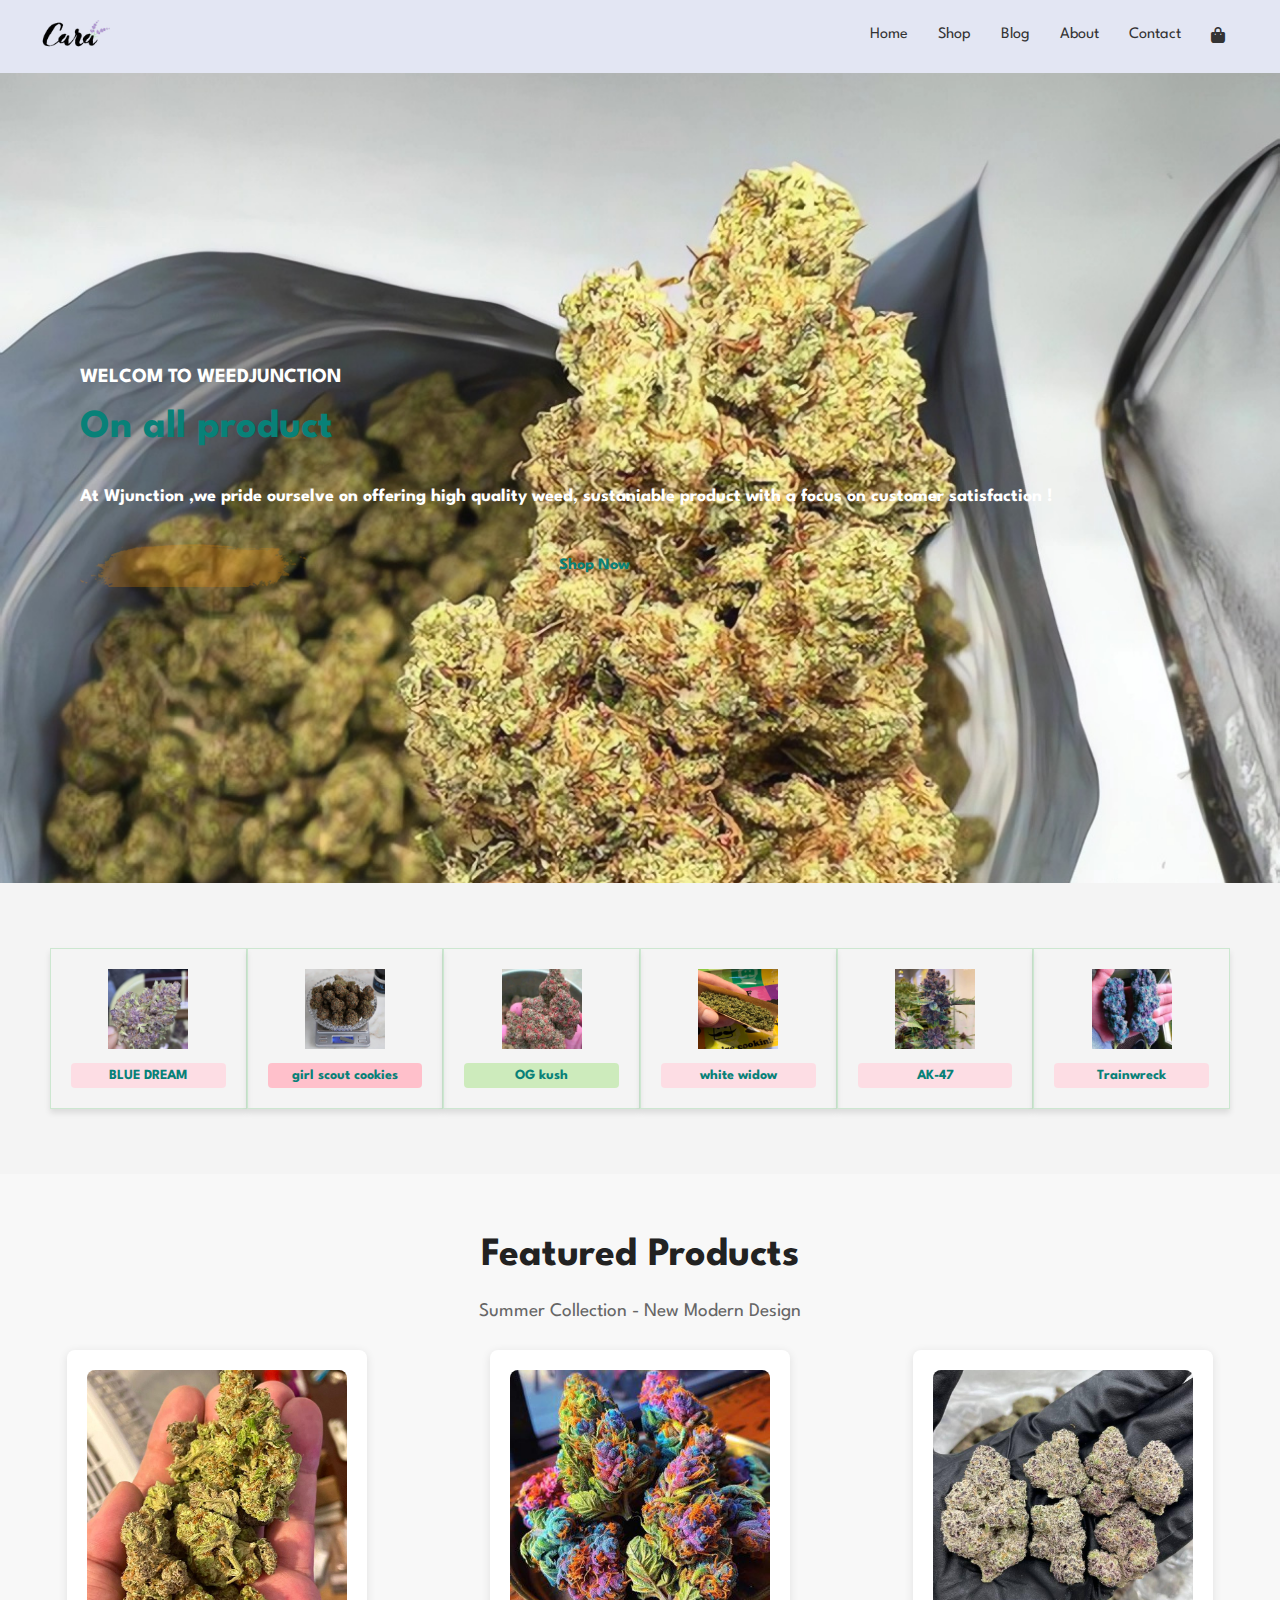
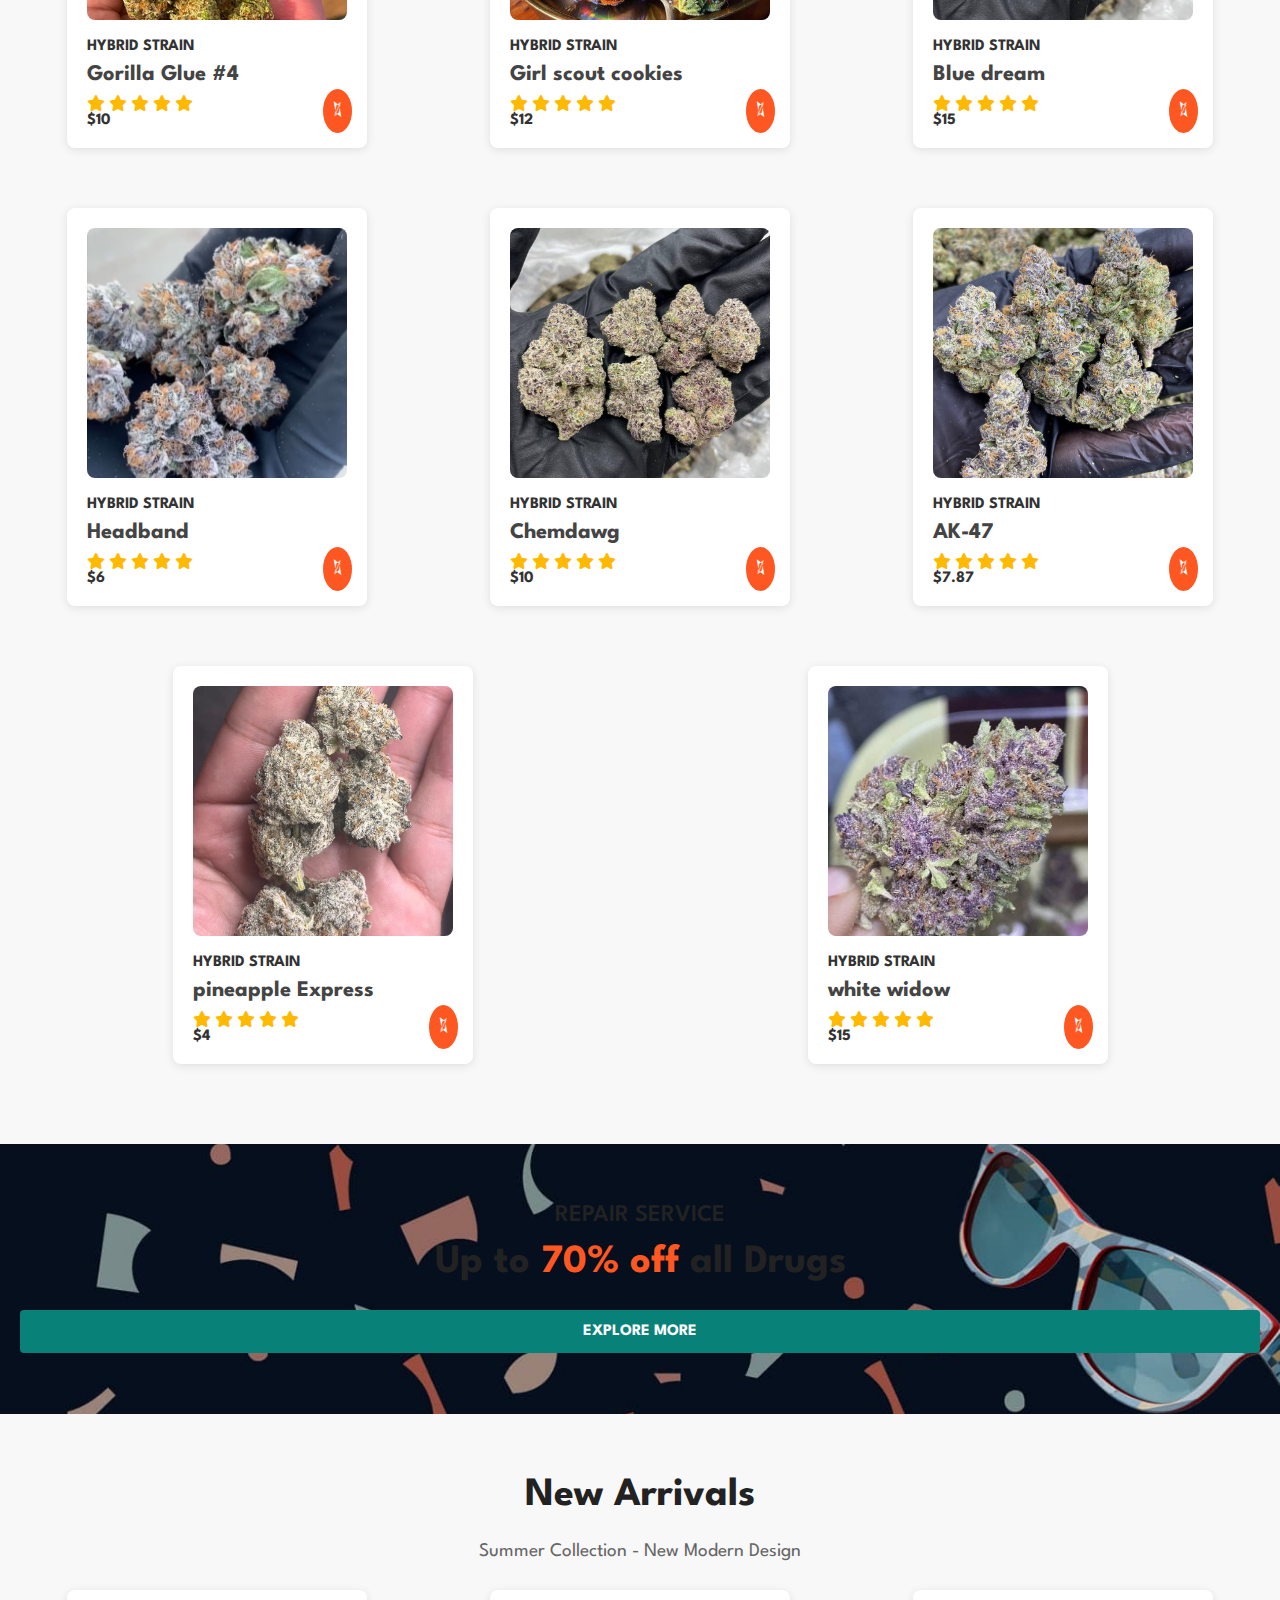
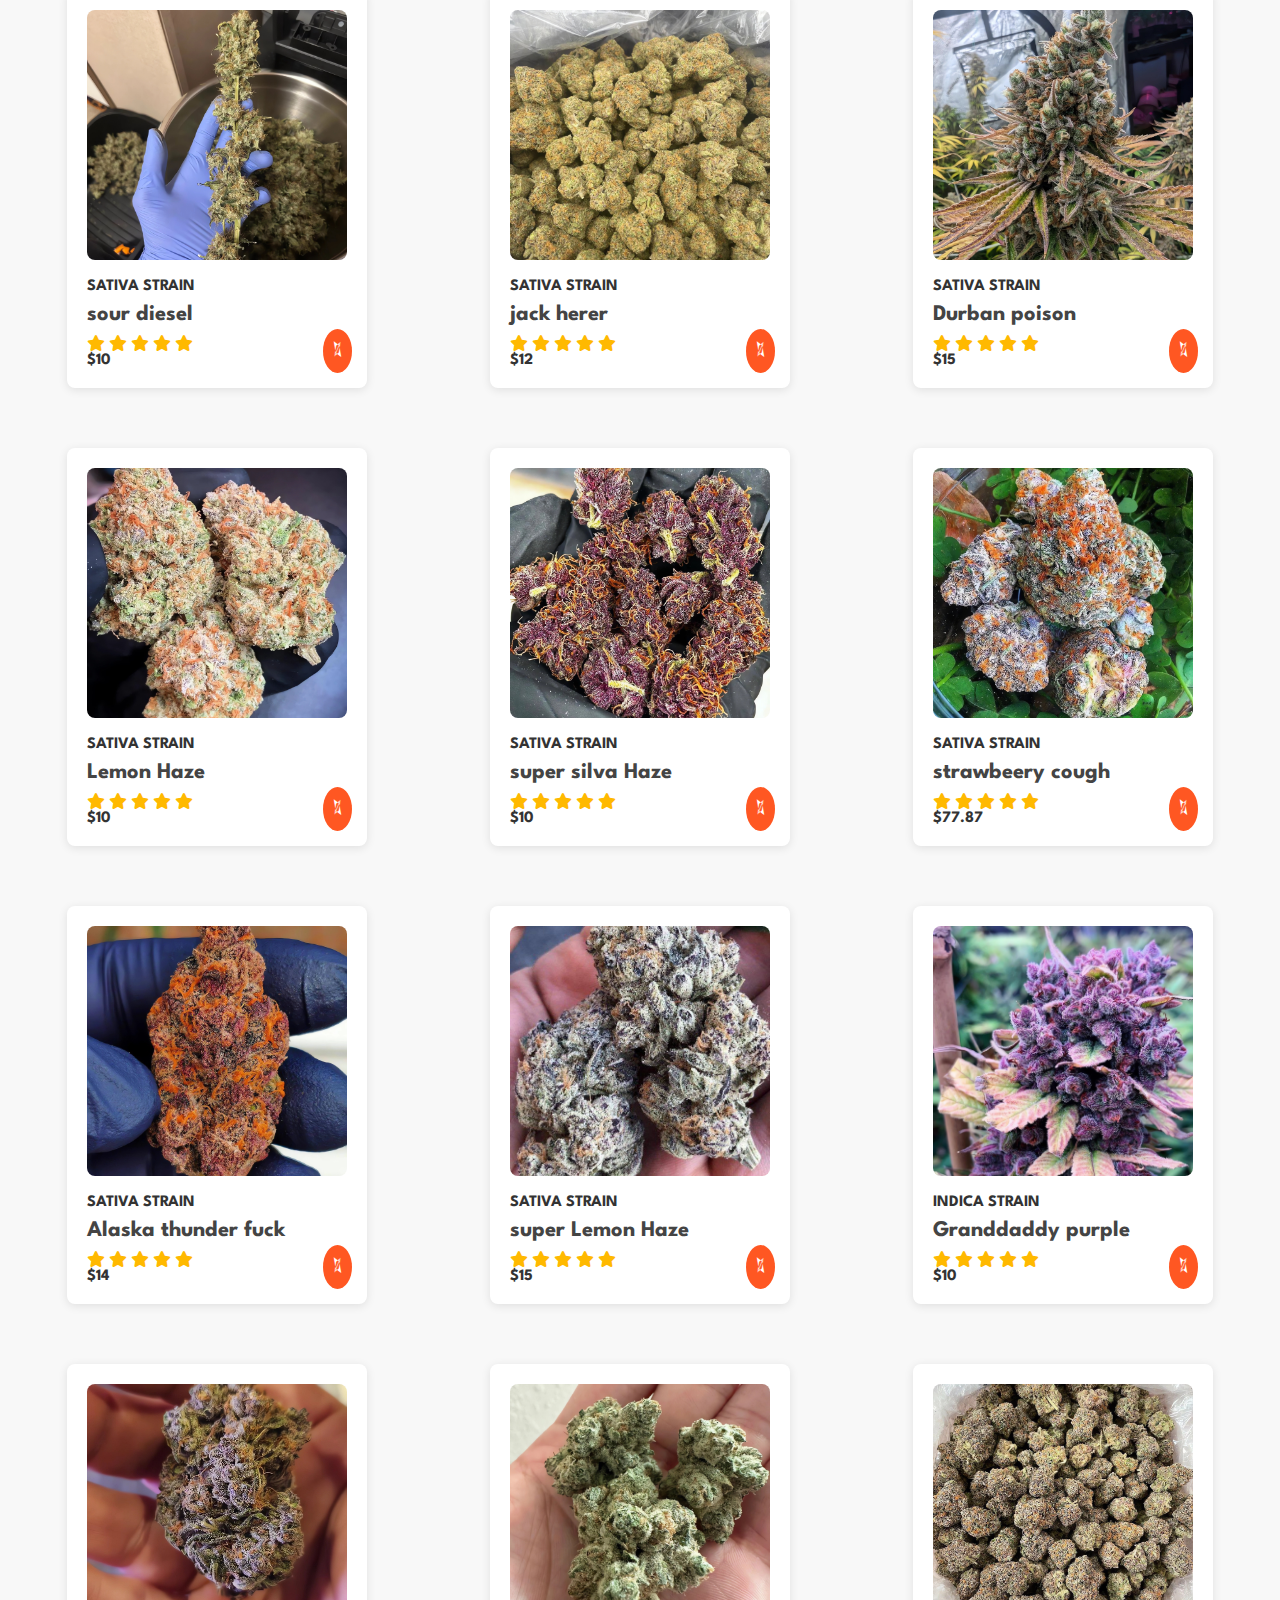
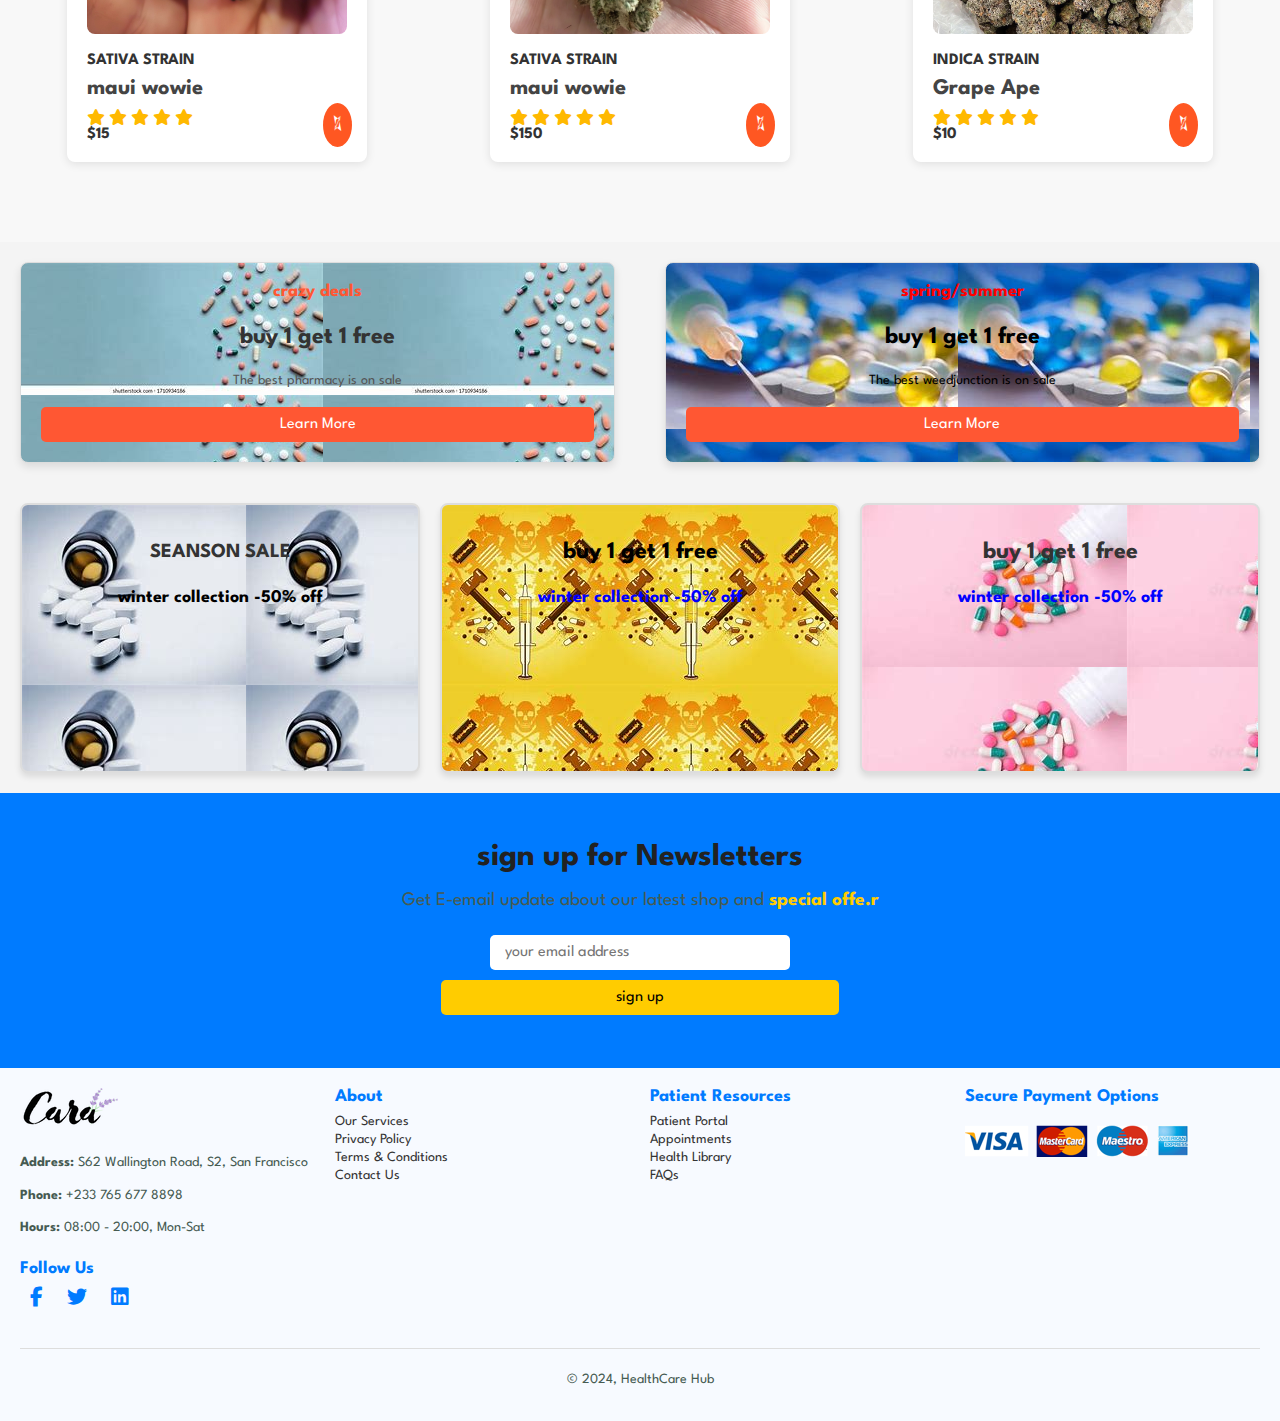
==== weedJunction/index.html @ c80928cb "initial commit" ====
<!DOCTYPE html>
<html lang="en">
<head>
    <meta charset="UTF-8">
    <meta http-equiv="X-UA-Compatible" content="IE=edge">
    <meta name="viewport" content="width=device-width, initial-scale=1.0">
    <title>JIM BELUSHI'S FARM</title>
    <link rel="stylesheet" href="https://pro.fontawesome.com/releases/v5.10.0/css/all.css" />
    <link rel="stylesheet" href="https://cdnjs.cloudflare.com/ajax/libs/font-awesome/6.5.1/css/all.min.css" />
    <link rel="stylesheet" href="style.css">
</head>
<body>

    <section id="header">
        <a href ="#"><img src="img/logo.png" class="logo" alt="Logo"></a>
        <div>
            <ul id="navbar">
                <li><a href="index.html">Home</a></li>
                <li><a href="shop.html">Shop</a></li>
                <li><a href="blog.html">Blog</a></li>
                <li><a href="about.html">About</a></li>
                <li><a href="contact.html">Contact</a></li>
                <li><a href="cart.html"><i class="fa fa-shopping-bag" aria-hidden="true"></i></a></li>
                


        </div>
       
    </section>
     <section id="hero">
        
        <h4>WELCOM TO WEEDJUNCTION</h4>
        <h2>On all product <h2>
            <p>At Wjunction ,we pride ourselve on offering high quality weed, sustaniable product with a focus on customer satisfaction
                !</p>
            <button onclick="window.location.href='shop.html'">Shop Now</button>

     </section>
     <section id="feature" class="section-p1">
        <div class="fe-box">
            <img src="img/features/26.jpg" alt="">
            <h6>BLUE DREAM</h6>

        </div>
        <div class="fe-box">
            <img src="img/features/27.jpg" alt="">
            <h6>girl scout cookies</h6>

        </div>
        <div class="fe-box">
            <img src="img/features/28.jpg" alt="">
            <h6>OG kush</h6>

        </div>
        <div class="fe-box">
            <img src="img/features/29.jpg" alt="">
            <h6>white widow</h6>

        </div>
        <div class="fe-box">
            <img src="img/features/30.jpg" alt="">
            <h6>AK-47</h6>

        </div>
        <div class="fe-box">
            <img src="img/features/31.jpg" alt="">
            <h6>Trainwreck</h6>

        </div>
     </section>
     <section id="product1" class="section-p1">
        <h1>Featured Products</h1>
        <p>Summer Collection - New Modern Design</p>
        <div class="pro-container">
            <!-- Product 1 -->
            <div class="pro">
                <img src="img/features/32.jpg" alt="Amylinomimetic injectables">
                <div class="des">
                    <span>HYBRID STRAIN</span>
                    <h5>Gorilla Glue #4</h5>
                    <div class="star">
                        <i class="fa-solid fa-star"></i>
                        <i class="fa-solid fa-star"></i>
                        <i class="fa-solid fa-star"></i>
                        <i class="fa-solid fa-star"></i>
                        <i class="fa-solid fa-star"></i>
                    </div>
                    <span class="price">$10</span>
                </div>
                <a href="#" class="cart-icon"><i class="fal fa-shopping-cart"></i></a>
            </div>
    
            <!-- Product 2 -->
            <div class="pro">
                <img src="img/features/33.jpg" alt="Anastrozole">
                <div class="des">
                    <span> HYBRID STRAIN</span>
                    <h5>Girl scout cookies</h5>
                    <div class="star">
                        <i class="fa-solid fa-star"></i>
                        <i class="fa-solid fa-star"></i>
                        <i class="fa-solid fa-star"></i>
                        <i class="fa-solid fa-star"></i>
                        <i class="fa-solid fa-star"></i>
                    </div>
                    <span class="price">$12</span>
                </div>
                <a href="#" class="cart-icon"><i class="fal fa-shopping-cart"></i></a>
            </div>
    
            <!-- Product 3 -->
            <div class="pro">
                <img src="img/features/36.jpg" alt="Bupropion-naltrexone">
                <div class="des">
                    <span>HYBRID STRAIN</span>
                    <h5>Blue dream</h5>
                    <div class="star">
                        <i class="fa-solid fa-star"></i>
                        <i class="fa-solid fa-star"></i>
                        <i class="fa-solid fa-star"></i>
                        <i class="fa-solid fa-star"></i>
                        <i class="fa-solid fa-star"></i>
                    </div>
                    <span class="price">$15</span>
                </div>
                <a href="#" class="cart-icon"><i class="fal fa-shopping-cart"></i></a>
            </div>
    
            <!-- Product 4 -->
            <div class="pro">
                <img src="img/features/34.jpg" alt="Amoxilin">
                <div class="des">
                    <span>HYBRID STRAIN</span>
                    <h5>Headband</h5>
                    <div class="star">
                        <i class="fa-solid fa-star"></i>
                        <i class="fa-solid fa-star"></i>
                        <i class="fa-solid fa-star"></i>
                        <i class="fa-solid fa-star"></i>
                        <i class="fa-solid fa-star"></i>
                    </div>
                    <span class="price"> $6 </span>
                </div>
                <a href="#" class="cart-icon"><i class="fal fa-shopping-cart"></i></a>
            </div>
    
            <!-- Product 5 -->
            <div class="pro">
                <img src="img/features/36.jpg" alt="Mounjaro">
                <div class="des">
                    <span> HYBRID STRAIN</span>
                    <h5>Chemdawg</h5>
                    <div class="star">
                        <i class="fa-solid fa-star"></i>
                        <i class="fa-solid fa-star"></i>
                        <i class="fa-solid fa-star"></i>
                        <i class="fa-solid fa-star"></i>
                        <i class="fa-solid fa-star"></i>
                    </div>
                    <span class="price">$10</span>
                </div>
                <a href="#" class="cart-icon"><i class="fal fa-shopping-cart"></i></a>
            </div>
    
            <!-- Product 6 -->
            <div class="pro">
                <img src="img/features/39.jpg" alt="Orlistat (Xenical, Alli)">
                <div class="des">
                    <span>HYBRID STRAIN </span>
                    <h5>AK-47</h5>
                    <div class="star">
                        <i class="fa-solid fa-star"></i>
                        <i class="fa-solid fa-star"></i>
                        <i class="fa-solid fa-star"></i>
                        <i class="fa-solid fa-star"></i>
                        <i class="fa-solid fa-star"></i>
                    </div>
                    <span class="price">$7.87</span>
                </div>
                <a href="#" class="cart-icon"><i class="fal fa-shopping-cart"></i></a>
            </div>
    
            <!-- Product 7 -->
            <div class="pro">
                <img src="img/features/38.jpg" alt="Metformin">
                <div class="des">
                    <span>HYBRID STRAIN</span>
                    <h5>pineapple Express</h5>
                    <div class="star">
                        <i class="fa-solid fa-star"></i>
                        <i class="fa-solid fa-star"></i>
                        <i class="fa-solid fa-star"></i>
                        <i class="fa-solid fa-star"></i>
                        <i class="fa-solid fa-star"></i>
                    </div>
                    <span class="price">$4</span>
                </div>
                <a href="#" class="cart-icon"><i class="fal fa-shopping-cart"></i></a>
            </div>
    
            <!-- Product 8 -->
            <div class="pro">
                <img src="img/features/26.jpg" alt="Insulin">
                <div class="des">
                    <span>HYBRID STRAIN</span>
                    <h5>white widow</h5>
                    <div class="star">
                        <i class="fa-solid fa-star"></i>
                        <i class="fa-solid fa-star"></i>
                        <i class="fa-solid fa-star"></i>
                        <i class="fa-solid fa-star"></i>
                        <i class="fa-solid fa-star"></i>
                    </div>
                    <span class="price">$15</span>
                </div>
                <a href="#" class="cart-icon"><i class="fal fa-shopping-cart"></i></a>
            </div>
        </div>
    </section>
    <section>
    
    
        <section id="banner" class="section-m1">
            <h4>Repair Service</h4>
            <h2>Up to <span>70% off</span> all Drugs</h2>
            <button>Explore More</button>
        </section>
        <section id="product1" class="section-p1">
            <h1>New Arrivals</h1>
            <p>Summer Collection - New Modern Design</p>
            <div class="pro-container">
                <!-- Product 1 -->
                <div class="pro">
                    <img src="img/products/13.jpg" alt="Amylinomimetic injectables">
                    <div class="des">
                        <span>SATIVA STRAIN</span>
                        <h5>sour diesel</h5>
                        <div class="star">
                            <i class="fa-solid fa-star"></i>
                            <i class="fa-solid fa-star"></i>
                            <i class="fa-solid fa-star"></i>
                            <i class="fa-solid fa-star"></i>
                            <i class="fa-solid fa-star"></i>
                        </div>
                        <span class="price">$10</span>
                    </div>
                    <a href="#" class="cart-icon"><i class="fal fa-shopping-cart"></i></a>
                </div>
        
                <!-- Product 2 -->
                <div class="pro">
                    <img src="img/products/14.jpg" alt="Anastrozole">
                    <div class="des">
                        <span> SATIVA STRAIN</span>
                        <h5>jack herer</h5>
                        <div class="star">
                            <i class="fa-solid fa-star"></i>
                            <i class="fa-solid fa-star"></i>
                            <i class="fa-solid fa-star"></i>
                            <i class="fa-solid fa-star"></i>
                            <i class="fa-solid fa-star"></i>
                        </div>
                        <span class="price">$12</span>
                    </div>
                    <a href="#" class="cart-icon"><i class="fal fa-shopping-cart"></i></a>
                </div>
        
                <!-- Product 3 -->
                <div class="pro">
                    <img src="img/products/15.jpg" alt="Bupropion-naltrexone">
                    <div class="des">
                        <span>SATIVA STRAIN</span>
                        <h5>Durban poison</h5>
                        <div class="star">
                            <i class="fa-solid fa-star"></i>
                            <i class="fa-solid fa-star"></i>
                            <i class="fa-solid fa-star"></i>
                            <i class="fa-solid fa-star"></i>
                            <i class="fa-solid fa-star"></i>
                        </div>
                        <span class="price">$15</span>
                    </div>
                    <a href="#" class="cart-icon"><i class="fal fa-shopping-cart"></i></a>
                </div>
        
                <!-- Product 4 -->
                <div class="pro">
                    <img src="img/products/16.jpg" alt="Amoxilin">
                    <div class="des">
                        <span>SATIVA STRAIN
                        </span>
                        <h5>Lemon Haze</h5>
                        <div class="star">
                            <i class="fa-solid fa-star"></i>
                            <i class="fa-solid fa-star"></i>
                            <i class="fa-solid fa-star"></i>
                            <i class="fa-solid fa-star"></i>
                            <i class="fa-solid fa-star"></i>
                        </div>
                        <span class="price"> $10 </span>
                    </div>
                    <a href="#" class="cart-icon"><i class="fal fa-shopping-cart"></i></a>
                </div>
        
                <!-- Product 5 -->
                <div class="pro">
                    <img src="img/products/18.jpg" alt="">
                    <div class="des">
                        <span> SATIVA STRAIN</span>
                        <h5>super silva Haze </h5>
                        <div class="star">
                            <i class="fa-solid fa-star"></i>
                            <i class="fa-solid fa-star"></i>
                            <i class="fa-solid fa-star"></i>
                            <i class="fa-solid fa-star"></i>
                            <i class="fa-solid fa-star"></i>
                        </div>
                        <span class="price">$10</span>
                    </div>
                    <a href="#" class="cart-icon"><i class="fal fa-shopping-cart"></i></a>
                </div>
        
                <!-- Product 6 -->
                <div class="pro">
                    <img src="img/products/19.jpg" alt="">
                    <div class="des">
                        <span> SATIVA STRAIN </span>
                        <h5>strawbeery cough</h5>
                        <div class="star">
                            <i class="fa-solid fa-star"></i>
                            <i class="fa-solid fa-star"></i>
                            <i class="fa-solid fa-star"></i>
                            <i class="fa-solid fa-star"></i>
                            <i class="fa-solid fa-star"></i>
                        </div>
                        <span class="price">$77.87</span>
                    </div>
                    <a href="#" class="cart-icon"><i class="fal fa-shopping-cart"></i></a>
                </div>
        
                <!-- Product 7 -->
                <div class="pro">
                    <img src="img/products/20.jpg" alt="Metformin">
                    <div class="des">
                        <span>SATIVA STRAIN</span>
                        <h5>Alaska thunder fuck </h5>
                        <div class="star">
                            <i class="fa-solid fa-star"></i>
                            <i class="fa-solid fa-star"></i>
                            <i class="fa-solid fa-star"></i>
                            <i class="fa-solid fa-star"></i>
                            <i class="fa-solid fa-star"></i>
                        </div>
                        <span class="price">$14</span>
                    </div>
                    <a href="#" class="cart-icon"><i class="fal fa-shopping-cart"></i></a>
                </div>
        
                <!-- Product 8 -->
                <div class="pro">
                    <img src="img/products/21.jpg" alt="Insulin">
                    <div class="des">
                        <span>SATIVA STRAIN</span>
                        <h5>super Lemon Haze</h5>
                        <div class="star">
                            <i class="fa-solid fa-star"></i>
                            <i class="fa-solid fa-star"></i>
                            <i class="fa-solid fa-star"></i>
                            <i class="fa-solid fa-star"></i>
                            <i class="fa-solid fa-star"></i>
                        </div>
                        <span class="price">$15</span>
                    </div>
                    <a href="#" class="cart-icon"><i class="fal fa-shopping-cart"></i></a>
                </div>
                <div class="pro">
                    <img src="img/products/22.jpg" alt="Insulin">
                    <div class="des">
                        <span>INDICA STRAIN</span>
                        <h5>Granddaddy purple</h5>
                        <div class="star">
                            <i class="fa-solid fa-star"></i>
                            <i class="fa-solid fa-star"></i>
                            <i class="fa-solid fa-star"></i>
                            <i class="fa-solid fa-star"></i>
                            <i class="fa-solid fa-star"></i>
                        </div>
                        <span class="price">$10</span>
                    </div>
                    <a href="#" class="cart-icon"><i class="fal fa-shopping-cart"></i></a>
                </div>
                <div class="pro">
                    <img src="img/products/23.jpg" alt="Insulin">
                    <div class="des">
                        <span>SATIVA STRAIN</span>
                        <h5>maui wowie</h5>
                        <div class="star">
                            <i class="fa-solid fa-star"></i>
                            <i class="fa-solid fa-star"></i>
                            <i class="fa-solid fa-star"></i>
                            <i class="fa-solid fa-star"></i>
                            <i class="fa-solid fa-star"></i>
                        </div>
                        <span class="price">$15</span>
                    </div>
                    <a href="#" class="cart-icon"><i class="fal fa-shopping-cart"></i></a>
                </div>
                <div class="pro">
                    <img src="img/products/24.jpg" alt="Insulin">
                    <div class="des">
                        <span>SATIVA STRAIN</span>
                        <h5>maui wowie</h5>
                        <div class="star">
                            <i class="fa-solid fa-star"></i>
                            <i class="fa-solid fa-star"></i>
                            <i class="fa-solid fa-star"></i>
                            <i class="fa-solid fa-star"></i>
                            <i class="fa-solid fa-star"></i>
                        </div>
                        <span class="price">$150</span>
                    </div>
                    <a href="#" class="cart-icon"><i class="fal fa-shopping-cart"></i></a>
                </div>
                <div class="pro">
                    <img src="img/products/25.jpg" alt="Insulin">
                    <div class="des">
                        <span>INDICA STRAIN</span>
                        <h5>Grape Ape</h5>
                        <div class="star">
                            <i class="fa-solid fa-star"></i>
                            <i class="fa-solid fa-star"></i>
                            <i class="fa-solid fa-star"></i>
                            <i class="fa-solid fa-star"></i>
                            <i class="fa-solid fa-star"></i>
                        </div>
                        <span class="price">$10</span>
                    </div>
                    <a href="#" class="cart-icon"><i class="fal fa-shopping-cart"></i></a>
                </div>
            </div>
        </section>
        <section id="sm-banner" class="section-p1">
          <div class="banner-box">
            <h4>crazy deals</h4>
            <h2>buy 1 get 1 free</h2>
            <span>The best pharmacy is on sale</span>
            <button>Learn More</button>
          </div>
          <div class="banner-box1">
            <h4>spring/summer</h4>
            <h2>buy 1 get 1 free</h2>
            <span>The best weedjunction is on sale</span>
            <button> Learn More</button>
          </div>
        </section>
        <section id="banner3">
            <div class="banner-box2">
             
                <h2>SEANSON SALE</h2>
                <h4>winter collection -50% off</h4>
               
              </div>
              <div class="banner-box3">
                
                <h2>buy 1 get 1 free</h2>
                <h4>winter collection -50% off</h4>
               
              </div>
              <div class="banner-box4">
                
                <h2>buy 1 get 1 free</h2>
                <h4>winter collection -50% off</h4>
               
              </div>
        </section>
        <section id ="newsletter">
            <div class="newstext">
                <h4>sign up for Newsletters</h4>
                <p> Get E-email update about our latest shop and <span>special offe.r</span></p>

            </div>
            <div class="fora">
                <input type="text" placeholder="your email address">
                <button>sign up</button>
            </div>

        </section>
        <footer id="section-p1">
            <div class="col">
                <img src="img/logo.png" alt="Medical Logo">
                <p><strong>Address:</strong> S62 Wallington Road, S2, San Francisco</p>
                <p><strong>Phone:</strong> +233 765 677 8898</p>
                <p><strong>Hours:</strong> 08:00 - 20:00, Mon-Sat</p>
                <div class="follow">
                    <h4>Follow Us</h4>
                    <div class="icon">
                        <i class="fab fa-facebook-f"></i>
                        <i class="fab fa-twitter"></i>
                        <i class="fab fa-linkedin"></i>
                    </div>
                </div>
            </div>
            <div class="col">
                <h4>About</h4>
                <a href="#">Our Services</a>
                <a href="#">Privacy Policy</a>
                <a href="#">Terms & Conditions</a>
                <a href="#">Contact Us</a>
            </div>
            <div class="col">
                <h4>Patient Resources</h4>
                <a href="#">Patient Portal</a>
                <a href="#">Appointments</a>
                <a href="#">Health Library</a>
                <a href="#">FAQs</a>
            </div>
            <div class="col install">
                <h4>Secure Payment Options</h4>
                <img src="img/pay/pay.png" alt="Payment Gateways">
            </div>
            <div class="copyright">
                <p>&copy; 2024, HealthCare Hub</p>
            </div>
        </footer>
        

    <script src="script.js"></script>
</body>
</html>
---- weedJunction/style.css ----
@import url("https://fonts.googleapis.com/css2?family=Spartan:wght@100;200;300;400;500;600;700;800;900&display=swap");

* {
  margin: 0;
  padding: 0;
  box-sizing: border-box;
  font-family: "Spartan", sans-serif;
}

html {
  scroll-behavior: smooth;
}

/* Global Styles */
h1, h2 {
  color: #222;
}

h1 {
  font-size: 50px;
  line-height: 64px;
}

h2 {
  font-size: 46px;
  line-height: 54px;
}

h4 {
  font-size: 20px;
  color: #222;
}

h6 {
  font-weight: 700;
  font-size: 12px;
}

p {
  font-size: 16px;
  color: #465b52;
  margin: 15px 0 20px 0;
}

body {
  width: 100%;
  height: 100%;
}

#header {
  display: flex;
  align-items: center;
  justify-content: space-between;
  padding: 20px 40px;
  background: #E3E6F3;
  z-index: 999;
}

#header .logo {
  width: 100px;
}

#navbar {
  list-style: none;
  display: flex;
  flex-wrap: wrap;
  justify-content: center;
}

#navbar li {
  margin: 0 15px;
}

#navbar li a {
  text-decoration: none;
  color: #333;
  font-size: 16px;
}

#navbar li a:hover {
  color: #007BFF;
}
#mobile{
  display:none;
  align-items:center;
}
#navbar.active{
  right:0px;
}
#close{
  display:none;
}
/* Hero Section */
#hero {
  background-image: url("img/4.jpg");
  height: 90vh;
  width: 100%;
  background-size: cover;
  background-position: top 25% right 0;
  padding: 0 80px;
  display: flex;
  flex-direction: column;
  align-items: flex-start;
  justify-content: center;
  text-align: left;
}

#hero h4 {
  color: WHITE;
  padding-bottom: 15px;
}

#hero h2 {
  color: #088178;
  font-size: 40px;
}

#hero p {
  color: white;
  font-size: 18px;
}

#hero button {
  background-image: url("img/button.png");
  background-color: transparent;
  color: #088178;
  border: 0;
  padding: 14px 8px 14px 65px;
  background-repeat: no-repeat;
  cursor: pointer;
  font-weight: 700;
  font-size: 16px;
  border-radius: 4px;
  transition: background-color 0.3s ease;
}

#hero button:hover {
  background-color: #ddd;
}

/* Feature Boxes */
#feature {
  display: flex;
  justify-content: space-between;
  padding: 50px;
  background-color: #f4f4f4;
  border: 0;
  cursor: pointer;
}

.fe-box {
  text-align: center;
  padding: 20px;
  width: 30%;
  box-shadow: 0 4px 6px rgba(0, 0, 0, 0.1);
  border: 1px solid #cce7d0;
  margin: 15px 0;
  transition: transform 0.3s ease;
}

.fe-box:hover {
  transform: scale(1.05);
}

.fe-box img {
  width: 80px;
  height: 80px;
  object-fit: cover;
  margin-bottom: 10px;
}

.fe-box h6 {
  font-size: 14px;
  font-weight: bold;
  color: #088178;
  padding: 6px 12px;
  border-radius: 4px;
  background-color: #fddde4;
}

#feature .fe-box:nth-child(2) h6 {
  background-color: pink;
}
#feature .fe-box:nth-child(4) h6 {
  background-color: #yellow;
}
#feature .fe-box:nth-child(3) h6 {
  background-color: #cdebbc;
}
#feature .fe-box:nth-child(5) h6 {
  background-color: #red;
}
/* Product Section */
#product1 {
  padding: 50px 0;
  background-color: #f8f8f8;
  text-align: center;
}

#product1 h1 {
  font-size: 2.5rem;
  margin-bottom: 10px;
}

#product1 p {
  font-size: 1.2rem;
  color: #666;
  margin-bottom: 30px;
}

.pro-container {
  display: flex;
  justify-content: space-around;
  gap: 30px;
  flex-wrap: wrap;
  padding: 0 20px;
}

.pro {
  background-color: #fff;
  border-radius: 8px;
  box-shadow: 0 2px 10px rgba(0, 0, 0, 0.1);
  width: 300px;
  text-align: left;
  padding: 20px;
  position: relative;
  transition: transform 0.3s ease;
  margin-bottom: 30px;
}

.pro:hover {
  transform: translateY(-10px);
}

.pro img {
  width: 100%;
  height: 250px;
  object-fit: cover;
  border-radius: 8px;
}

.pro .des {
  margin-top: 15px;
}

.pro .des span {
  font-size: 1rem;
  font-weight: bold;
  color: #333;
}

.pro .des h5 {
  font-size: 1.4rem;
  margin: 10px 0;
  color: #444;
}

.pro .star i {
  color: #ffb900;
}

.pro .price {
  font-size: 1.2rem;
  font-weight: bold;
  color: #333;
  margin-top: 10px;
}

/* Cart Icon */
.cart-icon {
  position: absolute;
  bottom: 15px;
  right: 15px;
  background-color: #ff5722;
  color: #fff;
  padding: 10px;
  border-radius: 50%;
  font-size: 1.5rem;
  transition: background-color 0.3s ease;
}

.cart-icon:hover {
  background-color: #e64a19;
}

/* Media Queries for Mobile Responsiveness */
@media (max-width: 1024px) {
  #hero {
    padding: 0 20px;
  }

  #hero h2 {
    font-size: 32px;
  }

  #hero button {
    font-size: 14px;
    padding: 14px 8px;
  }

  #feature {
    padding: 20px;
    flex-direction: column;
    align-items: center;
  }

  .fe-box {
    width: 100%;
    margin: 10px 0;
  }

  .fe-box img {
    width: 100%;
    height: auto;
  }

  .pro-container {
    flex-direction: column;
    align-items: center;
    width: 100%; /* Full width on mobile */
        height: auto; /* Maintain aspect ratio */
  }

  .pro {
    width: 90%;
    margin: 10px 0;
  }

  .pro img {
    height: 200px;
  }

  h1 {
    font-size: 30px;
  }

  h2 {
    font-size: 28px;
  }

  p {
    font-size: 14px;
  }
}

@media (max-width: 768px) {
  #header {
    flex-direction: column;
    align-items: center;
    padding: 10px 20px;
  }

  #navbar {
    flex-direction: column;
    align-items: center;
    margin-top: 10px;
  }
  #prodetails{
    display:flex;
    flex-direction:column;

  }
  .single-pro-image{
    width:100%;
    margin-right:0px;
  }
  .drug-details{
    width:100%;
  }

  #navbar li {
    margin: 10px 0;
  }

  #hero {
    height: 70vh;
    text-align: center;
    padding: 0 20px;
  }

  #hero h2 {
    font-size: 28px;
  }

  #hero button {
    font-size: 14px;
    padding: 12px 8px;
  }

  .fe-box {
    width: 100%;
    margin: 10px 0;
  }

  .pro-container {
    flex-direction: column;
    align-items: center;
    padding: 0;
    width: 100%; /* Full width on mobile */
        height: auto; /* Maintain aspect ratio */
  }

  .pro {
    width: 90%;
    margin-bottom: 15px;
  }

  .pro img {
    height: 180px;
  }
}

@media (max-width: 480px) {
  h1 {
    font-size: 26px;
  }

  h2 {
    font-size: 24px;
  }

  p {
    font-size: 12px;
  }

  .pro {
    width: 100%;
    margin-bottom: 20px;
  }

  .pro img {
    height: 150px;
  }
}
#banner {
  display: flex;
  flex-direction: column;
  justify-content: center;
  align-items: center;
  text-align: center;
  background-image: url("img/banner/b2.jpg");
  background-size: cover;
  background-position: center;
  height: 30vh;  /* Adjust the height as per the section requirement */
  padding: 20px;
  color: white; /* Ensures the text is visible on the background */
}

#banner h4 {
  font-size: 24px;
  font-weight: 600;
  margin-bottom: 10px;
  text-transform: uppercase;
}

#banner h2 {
  font-size: 40px;
  font-weight: 700;
  margin-bottom: 20px;
}

#banner span {
  color: #ff5722; /* Highlight the discount percentage */
}

#banner button {
  background-color: #088178;
  color: white;
  padding: 14px 40px;
  border: none;
  border-radius: 4px;
  font-size: 16px;
  font-weight: 700;
  cursor: pointer;
  transition: background-color 0.3s ease;
  text-transform: uppercase;
}

#banner button:hover {
  background-color: #007b5e;
}

/* Responsive Design */
@media (max-width: 1024px) {
  #banner h2 {
    font-size: 32px;
  }

  #banner button {
    font-size: 14px;
    padding: 12px 30px;
  }

  #banner h4 {
    font-size: 22px;
  }
}

@media (max-width: 768px) {
  #banner h2 {
    font-size: 28px;
  }

  #banner button {
    font-size: 14px;
    padding: 12px 25px;
  }

  #banner h4 {
    font-size: 20px;
  }
}

@media (max-width: 480px) {
  #banner h2 {
    font-size: 24px;
  }

  #banner button {
    font-size: 14px;
    padding: 10px 20px;
  }

  #banner h4 {
    font-size: 18px;
  }
}
#sm-banner {
  display: flex;
  justify-content: space-between;
  gap: 20px;
  padding: 20px;
  background-color: #f4f4f4;
}

.banner-box {
  background-color: #fff;
  border: 1px solid #ddd;
  border-radius: 8px;
  background-image: url("img/banner/b67.jpeg");
  padding: 20px;
  width: 48%;
  text-align: center;
  box-shadow: 0 4px 8px rgba(0, 0, 0, 0.1);
}

.banner-box h4 {
  color: #ff5733; /* Example color for "crazy deals" */
  font-size: 18px;
  margin-bottom: 10px;
}

.banner-box h2 {
  color: #333;
  font-size: 24px;
  margin-bottom: 10px;
}

.banner-box span {
  color: #555;
  font-size: 14px;
  display: block;
  margin-bottom: 20px;
}

.banner-box button {
  background-color: #ff5733; /* Button color */
  color: white;
  padding: 10px 20px;
  border: none;
  border-radius: 5px;
  cursor: pointer;
  font-size: 16px;
  transition: background-color 0.3s;
}

.banner-box button:hover {
  background-color: #d44a1f;
}
.banner-box1 {
  background-color: #fff;
  border: 1px solid #ddd;
  border-radius: 8px;
  background-image: url("img/banner/b68.jpeg");
  padding: 20px;
  width: 48%;
  text-align: center;
  box-shadow: 0 4px 8px rgba(0, 0, 0, 0.1);
}
.banner-box1 button {
  background-color: #ff5733; /* Button color */
  color: white;
  padding: 10px 20px;
  border: none;
  border-radius: 5px;
  cursor: pointer;
  font-size: 16px;
  transition: background-color 0.3s;
}
.banner-box1 span {
  color: black;
  font-size: 14px;
  display: block;
  margin-bottom: 20px;
}
.banner-box1 h4 {
  color: red; /* Example color for "crazy deals" */
  font-size: 18px;
  margin-bottom: 10px;
}

.banner-box1 h2 {
  color: black;
  font-size: 24px;
  margin-bottom: 10px;
}
#banner3 {
  display: flex;
  justify-content: space-between;
  align-items: center;
  padding: 20px;
  background-color: #f4f4f4;
  gap: 20px;
  
.banner-box2 {
  background-image: url("img/banner/b78.jpeg");
  flex: 1;
  text-align: center;
  padding: 20px;
  background-color: #ffffff;
  border: 2px solid #ddd;
  border-radius: 8px;
  box-shadow: 0 4px 6px rgba(0, 0, 0, 0.1);
  transition: transform 0.3s ease, box-shadow 0.3s ease;
}
.banner-box2 {
  background-image: url("img/banner/b78.jpeg");
  flex: 1;
  text-align: center;
  padding: 20px;
  background-color: #ffffff;
  border: 2px solid #ddd;
  border-radius: 8px;
  box-shadow: 0 4px 6px rgba(0, 0, 0, 0.1);
  transition: transform 0.3s ease, box-shadow 0.3s ease;
}
}

.banner-box2 {
  background-image: url("img/banner/b78.jpeg");
  flex: 1;
  text-align: center;
  padding: 20px;
  height:30vh;
  background-color: #ffffff;
  border: 2px solid #ddd;
  border-radius: 8px;
  box-shadow: 0 4px 6px rgba(0, 0, 0, 0.1);
  transition: transform 0.3s ease, box-shadow 0.3s ease;
}

.banner-box4 {
  background-image: url("img/banner/b80.jpeg");
  flex: 1;
  text-align: center;
  padding: 20px;
  background-color: #ffffff;
  border: 2px solid #ddd;
  border-radius: 8px;
  height:30vh;
  box-shadow: 0 4px 6px rgba(0, 0, 0, 0.1);
  transition: transform 0.3s ease, box-shadow 0.3s ease;
}
.banner-box3 {
  background-image: url("img/banner/b79.jpeg");
  flex: 1;
  text-align: center;
  padding: 20px;
  height:30vh;
  background-color: #ffffff;
  border: 2px solid #ddd;
  border-radius: 8px;
  box-shadow: 0 4px 6px rgba(0, 0, 0, 0.1);
  transition: transform 0.3s ease, box-shadow 0.3s ease;
}

.banner-box2:hover {
  transform: scale(1.05);
  box-shadow: 0 6px 8px rgba(0, 0, 0, 0.2);
}

.banner-box2 h2 {
  font-size: 20px;
  color: #333;
  margin-bottom: 10px;
}

.banner-box3 h2 {
  font-size: 24px;
  color: black;
  margin-bottom: 10px;
}

.banner-box4 h2 {
  font-size: 24px;
  color: #333;
  margin-bottom: 10px;
}


.banner-box2 h4 {
  font-size: 18px;
  color: black;
}
.banner-box3 h4 {
  font-size: 18px;
  color: blue;
}
.banner-box4 h4 {
  font-size: 18px;
  color: blue;
}
@media (max-width: 768px) {
  #banner3 {
      flex-direction: column;
      gap: 10px;
  }
}

#newsletter {
  background-color: #007bff; /* Blue background */
  padding: 50px 20px;
  color: #fff;
  text-align: center;
  position: relative;
}

#newsletter .newstext {
  margin-bottom: 20px;
}

#newsletter .newstext h4 {
  font-size: 2rem;
  margin-bottom: 10px;
}

#newsletter .newstext p {
  font-size: 1.2rem;
  line-height: 1.5;
}

#newsletter .newstext span {
  color: #ffcc00;
  font-weight: bold;
}

#newsletter .fora {
  display: inline-flex;
  flex-wrap: wrap;
  justify-content: center;
  gap: 10px;
}

#newsletter .fora input {
  padding: 10px 15px;
  border: none;
  border-radius: 5px;
  width: 300px;
  max-width: 80%;
  font-size: 1rem;
}

#newsletter .fora button {
  padding: 10px 20px;
  background-color: #ffcc00;
  color: #000;
  border: none;
  border-radius: 5px;
  font-size: 1rem;
  cursor: pointer;
  transition: background 0.3s;
}

#newsletter .fora button:hover {
  background-color: #e6b800;
}
#section-p1 {
  display: flex;
  flex-wrap: wrap;
  justify-content: space-between;
  background-color: #f7faff;
  color: #333;
  padding: 20px;
  gap: 20px;
  border-top: 3px solid #007bff;
}

#section-p1 .col {
  flex: 1 1 calc(25% - 20px);
  min-width: 200px;
}

#section-p1 .col img {
  max-width: 100%;
  height: auto;
  margin-bottom: 10px;
}

#section-p1 p {
  font-size: 14px;
  line-height: 1.6;
  margin: 10px 0;
}

#section-p1 .follow {
  margin-top: 20px;
}

#section-p1 .follow .icon i {
  font-size: 20px;
  margin: 0 10px;
  color: #007bff;
  transition: color 0.3s;
}

#section-p1 .follow .icon i:hover {
  color: #0056b3;
}

#section-p1 .col h4 {
  font-size: 18px;
  margin-bottom: 10px;
  color: #007bff;
}

#section-p1 .col a {
  display: block;
  font-size: 14px;
  color: #333;
  text-decoration: none;
  margin: 5px 0;
}

#section-p1 .col a:hover {
  color: #007bff;
}

#section-p1 .install img {
  margin-top: 10px;
}

#section-p1 .copyright {
  width: 100%;
  text-align: center;
  margin-top: 20px;
  font-size: 14px;
  border-top: 1px solid #ddd;
  padding-top: 10px;
  color: #666;

}
@media (max-width: 799px) {
 
  #navbar {
    display: flex; /* Flex container for horizontal layout */
    flex-direction: row; /* Change to horizontal layout */
    align-items: center; /* Center items vertically */
    justify-content: center; /* Align items to the start (left) */
    flex-wrap: wrap;
    gap: 6px;
  
}


  #navbar.active {
    right: 0; /* Move to the visible area when active */
    
  }

  #navbar li {
    list-style-type: none; /* Remove default list styling */
    margin: 0; /* Remove default margins */
    padding: 0; /* Remove default padding */
    margin-bottom: 25px;
  }
  #navbar a {
    text-decoration: none; /* Remove underline from links */
    color: black; /* Set default link color */
    font-weight: bold; /* Optionally bold text */
}

  #mobile {
    display: flex;
    align-items: center;
  }

  #mobile i {
    color: #1a1a1a;
    font-size: 24px;
    right:30px;
    padding-left: 20px;
    cursor: pointer; /* Make the icon clickable */
  }
  #close{
    display:initial;
    position:absolute;
    top:30px;
    left:30px;
    color:#222;
    font-size:30px;
  }
}

/* Responsive Styles for Mobile */
@media (max-width: 768px) {
  #feature {
    justify-content: space-around; /* Center items with even spacing */
    gap: 15px; /* Add more space between rows and columns */
  }

  .fe-box {
    width: 45%; /* Two columns per row */
  }

  .fe-box img {
    width: 60px; /* Slightly smaller images for mobile */
    height: 60px;
  }
}
#page-header{
  background-image:url("img/banner/b1.jpg");
  width:100%;
  height:40vh;
  background-size:cover;
  display:flex;
  justify-content:center;
  text-align:center;
  flex-direction:column;
padding:14px;
}
#page-header h4{
  color:white;
}
#page-header p{
  color:white;
}
#pagination {
  display: flex;
  justify-content: center;
  align-items: center;
  margin: 20px 0;
}

#pagination a {
  display: inline-block;
  background-color:green;
  margin: 0 10px;
  padding: 15px 20px;
  text-decoration: none;
  color: #333;
  font-size: 16px;
  border: 1px solid #ddd;
  border-radius: 5px;
  transition: all 0.3s ease;
}

#pagination a:hover {
  background-color: #007bff;
  color: #fff;
  border-color: #007bff;
}

#pagination a i {
  font-size: 18px;
  vertical-align: middle;
}

#pagination .active {
  background-color: #007bff;
  color: #fff;
  border-color: #007bff;
}
/*ngle-pro-image{
  width:180px;
  margin-right:50px;

  
}
.small-img-group{
  display:flex;
  justify-content:space-between;
  
}
.small-img-col{
  flex-basis:24%;
  cursor:pointer;
}
  */
  .section-p5 {
    display: flex;
    gap: 20px;
    margin: 20px auto;
    align-items: flex-start;
}

.single-pro-image {
  
    flex: 1;
    text-align: center;
}

.small-img-group {
    display: flex;
    justify-content: center;
    gap: 10px;
    margin-top: 10px;
}

.small-img-col img {
    width: 80px;
    cursor: pointer;
    border: 1px solid #ccc;
    border-radius: 4px;
    transition: transform 0.3s ease;
}

.small-img-col img:hover {
    transform: scale(1.1);
}

.drug-details {
    flex: 1;
    background: #f9f9f9;
    padding: 20px;
    border-radius: 8px;
    box-shadow: 0 4px 8px rgba(0, 0, 0, 0.1);
}

.drug-details h2 {
    font-size: 24px;
    color: #333;
    margin-bottom: 10px;
}

.drug-details p {
    font-size: 16px;
    margin-bottom: 10px;
    color: #555;
}

.drug-details .btn {
    padding: 10px 20px;
    background: #007bff;
    color: white;
    border: none;
    border-radius: 5px;
    cursor: pointer;
    font-size: 16px;
    transition: background 0.3s ease;
}

.drug-details .btn:hover {
    background: #0056b3;
}
#page-header.blog-header{
  background-image:url("img/banner/b19.jpg");
  width:100%;
  height:40vh;
  background-size:cover;
  display:flex;
 
  justify-content:center;
  text-align:center;
  flex-direction:column;
padding:14px;
}
/*
#blog{
padding:150px 50px 0 150px;
}
#blog.blog-box{
  display:flex;
  align-items:center;
  widthL100%

}
#blog.blog-img{
  width:50%;
  margin-right:40px;

}
#blog img{
  width:100%;
  height:300px;
  object-fit:cover;
}
.blog-detail{
  width:50%
}
.blog-detail a{
  text-decoration:none;
  font-size:11px;
  color:black;
  font-weight:700;
}
#blog.blog-detail a::after{
content:"";
width:50px;
height:1px;
background-clor:#000;
position:absolute;
top:4px;
right:-60px;
}*/
#blog {
  display: flex;
  flex-wrap: wrap;
  justify-content: space-around;
  padding: 20px;
  background-color: white;
  margin: 20px auto;
  max-width: 800px;
  box-shadow: 0 0 10px rgba(0, 0, 0, 0.1);
}

.blog-box {
  display: flex;
  align-items: stretch; /* Ensure both elements have equal height */
  margin-bottom: 20px;
}

.blog-img {
  flex: 1; /* Image takes up 50% of the container */
  max-width: 50%; /* Optional: limit image width to half for clarity */
}

.blog-img img {
  width: 100%;
  height: auto;
}

.blog-detail {
  flex: 1; /* Text takes up the other half */
  padding: 20px;
}

.blog-detail h4 {
  font-size: 20px;
  margin-bottom: 10px;
}

.blog-detail p {
  font-size: 16px;
  color: #555;
  line-height: 1.6;
}

.blog-detail a {
  display: inline-block;
  margin-top: 15px;
  text-decoration: none;
  color: white;
  background-color: #007bff;
  padding: 10px 20px;
  border-radius: 5px;
  transition: background-color 0.3s;
}

.blog-detail a:hover {
  background-color: #0056b3;
}
@media (max-width: 768px) {
  .blog-box {
      flex-direction: column; /* Stack the image and text vertically on smaller screens */
  }
  
  .blog-img {
      max-width: 100%; /* Full width of the container for image */
  }
  
  .blog-detail {
      padding: 20px;
  }
  
  .blog-detail h4 {
      font-size: 18px; /* Adjust font size for mobile */
  }
  
  .blog-detail p {
      font-size: 14px; /* Adjust font size for mobile */
  }
  
  .blog-detail a {
      padding: 8px 16px; /* Adjust padding for mobile buttons */
  }
}
#about-head {
  display: flex;
  align-items: center;
  justify-content: space-between;
  padding: 2rem 0;
}

#about-head img {
  max-width: 50%;
  height: auto;
  border-radius: 8px; /* Optional: add some border-radius for styling */
  margin-right: 2rem; /* Add right margin to create spacing */
}

#about-head div {
  max-width: 50%; /* Ensure the content doesn’t overflow */
  text-align: left;
}

#about-head h2 {
  font-size: 2rem;
  margin-bottom: 1rem;
}

#about-head p {
  line-height: 1.6;
  font-size: 1rem;
  color: #666; /* Optionally, adjust the text color */
}
/* Mobile-specific styles */
@media (max-width: 768px) {
  #about-head {
    display: flex;
    flex-direction: column; /* Stack image and text vertically on mobile */
    align-items: center;
    padding: 1rem;
  }

  #about-head img {
    max-width: 100%; /* Full width for images on mobile */
    height: auto;
    border-radius: 8px; /* Optional: add border-radius for styling */
    margin-bottom: 1.5rem;
    margin-right:0.2rem; /* Adjust spacing between image and text on mobile */
  }

  #about-head div {
    max-width: 100%; /* Full width for text on mobile */
    text-align: center; /* Center text on mobile */
  }

  #about-head h2 {
    font-size: 1.25rem; /* Adjust font size for mobile */
    margin-bottom: 1rem;
  }

  #about-head p {
    font-size: 0.875rem; /* Smaller font size for better readability on mobile */
    line-height: 1.6;
    color: #666; /* Optionally adjust text color */
  }
}


#contact-details {
  display: flex;
  flex-wrap: wrap;
  justify-content: space-between;
  gap: 2rem;
}

.details {
  flex: 1 1 45%; /* Take up 45% width on larger screens for details */
  background: #fff;
  padding: 2rem;
  border-radius: 8px;
  box-shadow: 0 4px 6px rgba(0, 0, 0, 0.1);
}

.details span {
  display: block;
  font-size: 1.25rem;
  color: #333;
  margin-bottom: 0.5rem;
}

.details h2 {
  font-size: 2rem;
  color: #222;
  margin-bottom: 1.5rem;
}

.details h3 {
  font-size: 1.5rem;
  color: #555;
  margin-bottom: 1rem;
}

.details ul {
  list-style-type: none;
  padding: 0;
}

.details li {
  display: flex;
  align-items: center;
  margin-bottom: 1rem;
}

.details i {
  font-size: 1.5rem;
  color: #333;
  margin-right: 1rem;
}

.details p {
  font-size: 1rem;
  color: #666;
}

.map {
  flex: 1 1 45%; /* Take up 45% width on larger screens for map */
  border-radius: 8px;
  overflow: hidden;
  box-shadow: 0 4px 6px rgba(0, 0, 0, 0.1);
}

.map iframe {
  width: 100%;
  height: 450px;
  border: none;
}
/* General body styles */
body {
  font-family: 'Arial', sans-serif;
  margin: 0;
  padding: 0;
  box-sizing: border-box;
}

/* Form Section Styling */
form {
  max-width: 600px;
  margin: 2rem auto;
  background: #fff;
  padding: 2rem;
  border-radius: 8px;
  box-shadow: 0 4px 6px rgba(0, 0, 0, 0.1);
}

form span {
  display: block;
  font-size: 1.5rem;
  color: #333;
  text-align: center;
  margin-bottom: 1.5rem;
}

.input-group {
  margin-bottom: 1.5rem;
}

.input-group label {
  display: block;
  font-size: 1rem;
  color: #555;
  margin-bottom: 0.5rem;
}

.input-group input,
.input-group textarea {
  width: 100%;
  padding: 0.8rem;
  border: 1px solid #ccc;
  border-radius: 4px;
  font-size: 1rem;
  color: #333;
}

.input-group textarea {
  resize: none;
}

button {
  display: block;
  width: 100%;
  padding: 0.8rem;
  background-color: #007BFF;
  color: #fff;
  border: none;
  border-radius: 4px;
  font-size: 1rem;
  cursor: pointer;
  transition: background-color 0.3s ease-in-out;
}

button:hover {
  background-color: #0056b3;
}
/* General Table Styling */
table {
  width: 100%;
  border-collapse: collapse;
  margin: 2rem 0;
}

th, td {
  text-align: center;
  padding: 1rem;
  border: 1px solid #ddd;
}

th {
  background-color: #f4f4f4;
  font-weight: bold;
}

td img {
  max-width: 50px;
  border-radius: 4px;
}

td input[type="number"] {
  width: 60px;
  padding: 0.5rem;
  text-align: center;
  border: 1px solid #ddd;
  border-radius: 4px;
}

td i {
  color: #ff5a5f;
  cursor: pointer;
  font-size: 1.2rem;
}

td i:hover {
  color: #ff0000;
}
/* Coupon Section Styling */
#cart-add {
  display: flex;
  justify-content: space-between;
  gap: 2rem;
  margin: 2rem 0;
}

#coupon {
  flex: 1;
}

#coupon h3 {
  margin-bottom: 1rem;
  font-size: 1.5rem;
  color: #333;
}

#coupon input {
  width: calc(100% - 100px);
  padding: 0.8rem;
  margin-right: 1rem;
  border: 1px solid #ccc;
  border-radius: 4px;
}

#coupon button.normal {
  padding: 0.8rem 1.5rem;
  background-color: #007BFF;
  color: #fff;
  border: none;
  border-radius: 4px;
  cursor: pointer;
  transition: background-color 0.3s ease-in-out;
}

#coupon button.normal:hover {
  background-color: #0056b3;
}

/* Subtotal Section Styling */
#subtotal {
  flex: 1;
  background: #f9f9f9;
  padding: 1.5rem;
  border-radius: 8px;
  box-shadow: 0 4px 6px rgba(0, 0, 0, 0.1);
}

#subtotal h3 {
  margin-bottom: 1.5rem;
  font-size: 1.5rem;
  color: #333;
}

#subtotal table {
  width: 100%;
  border-collapse: collapse;
}

#subtotal td {
  padding: 0.8rem 0;
  font-size: 1rem;
  color: #555;
}

#subtotal td:last-child {
  text-align: right;
}

#subtotal strong {
  color: #000;
  font-size: 1.2rem;
}
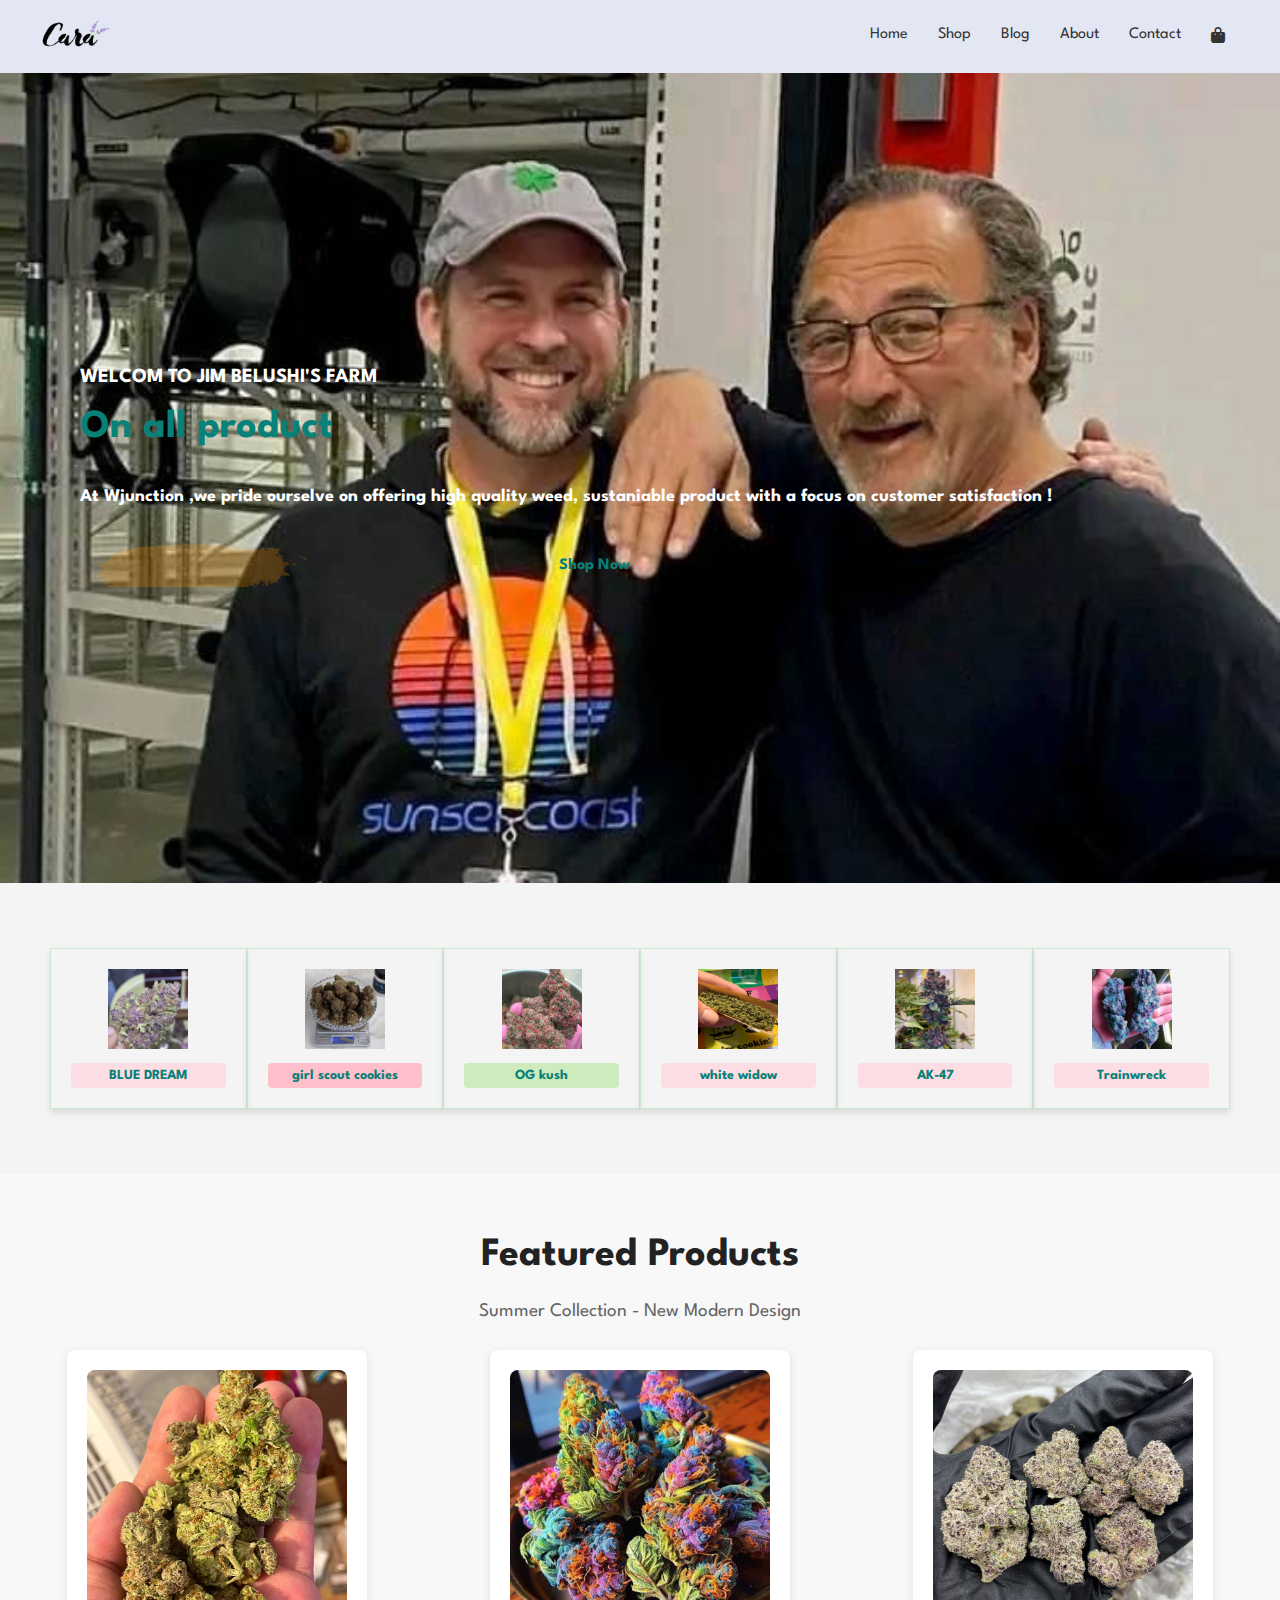
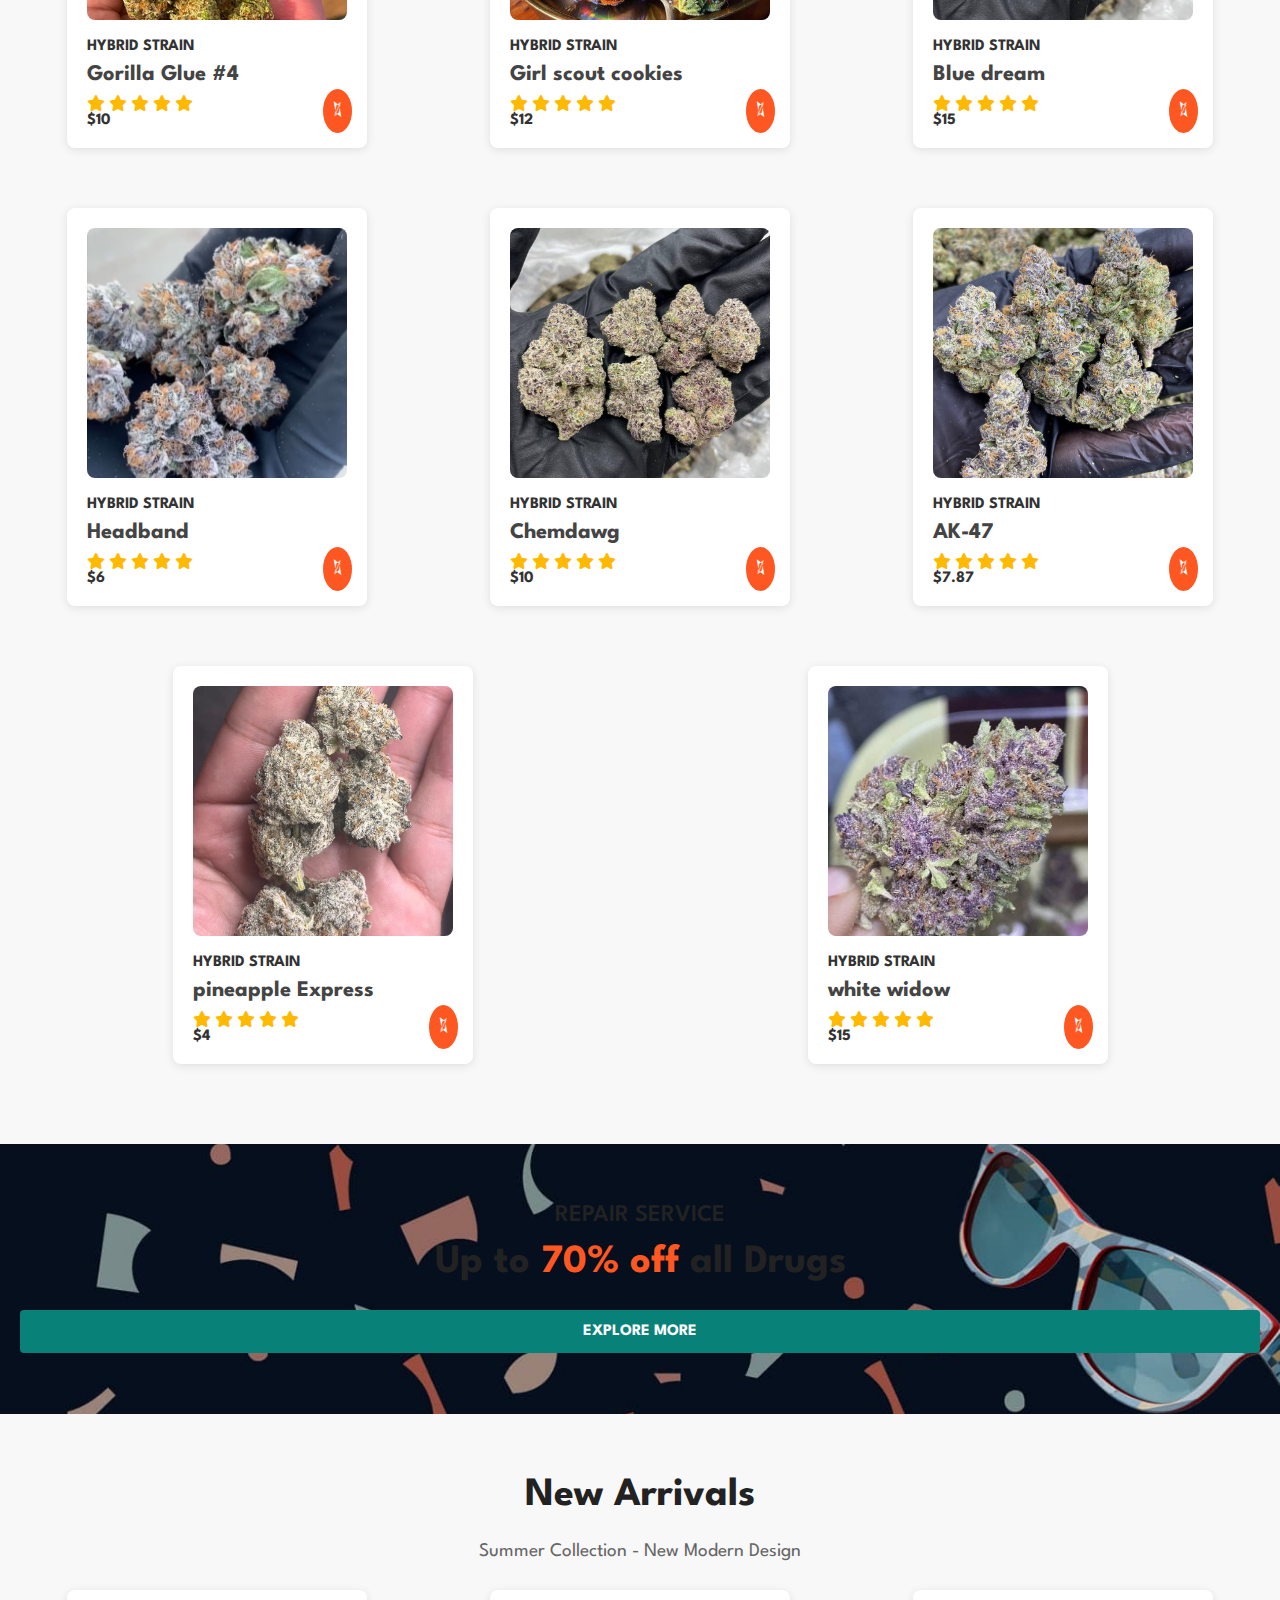
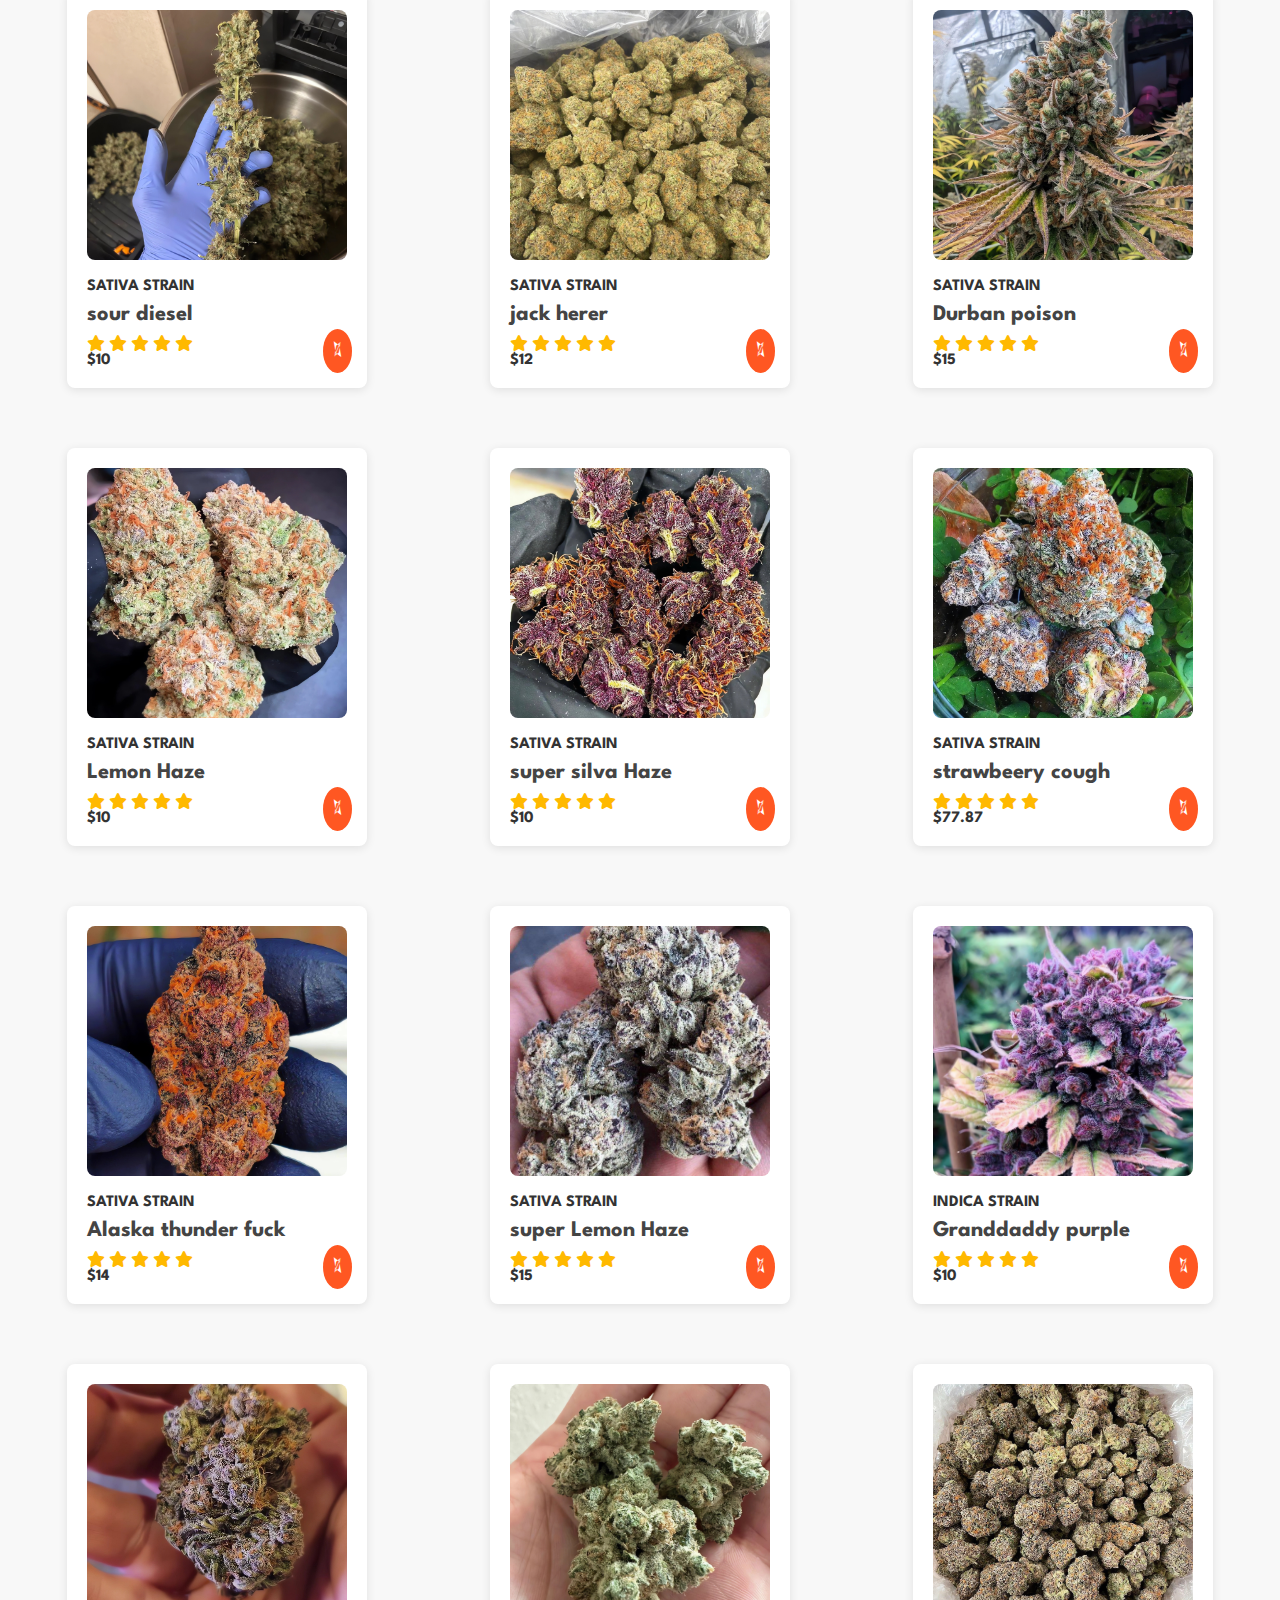
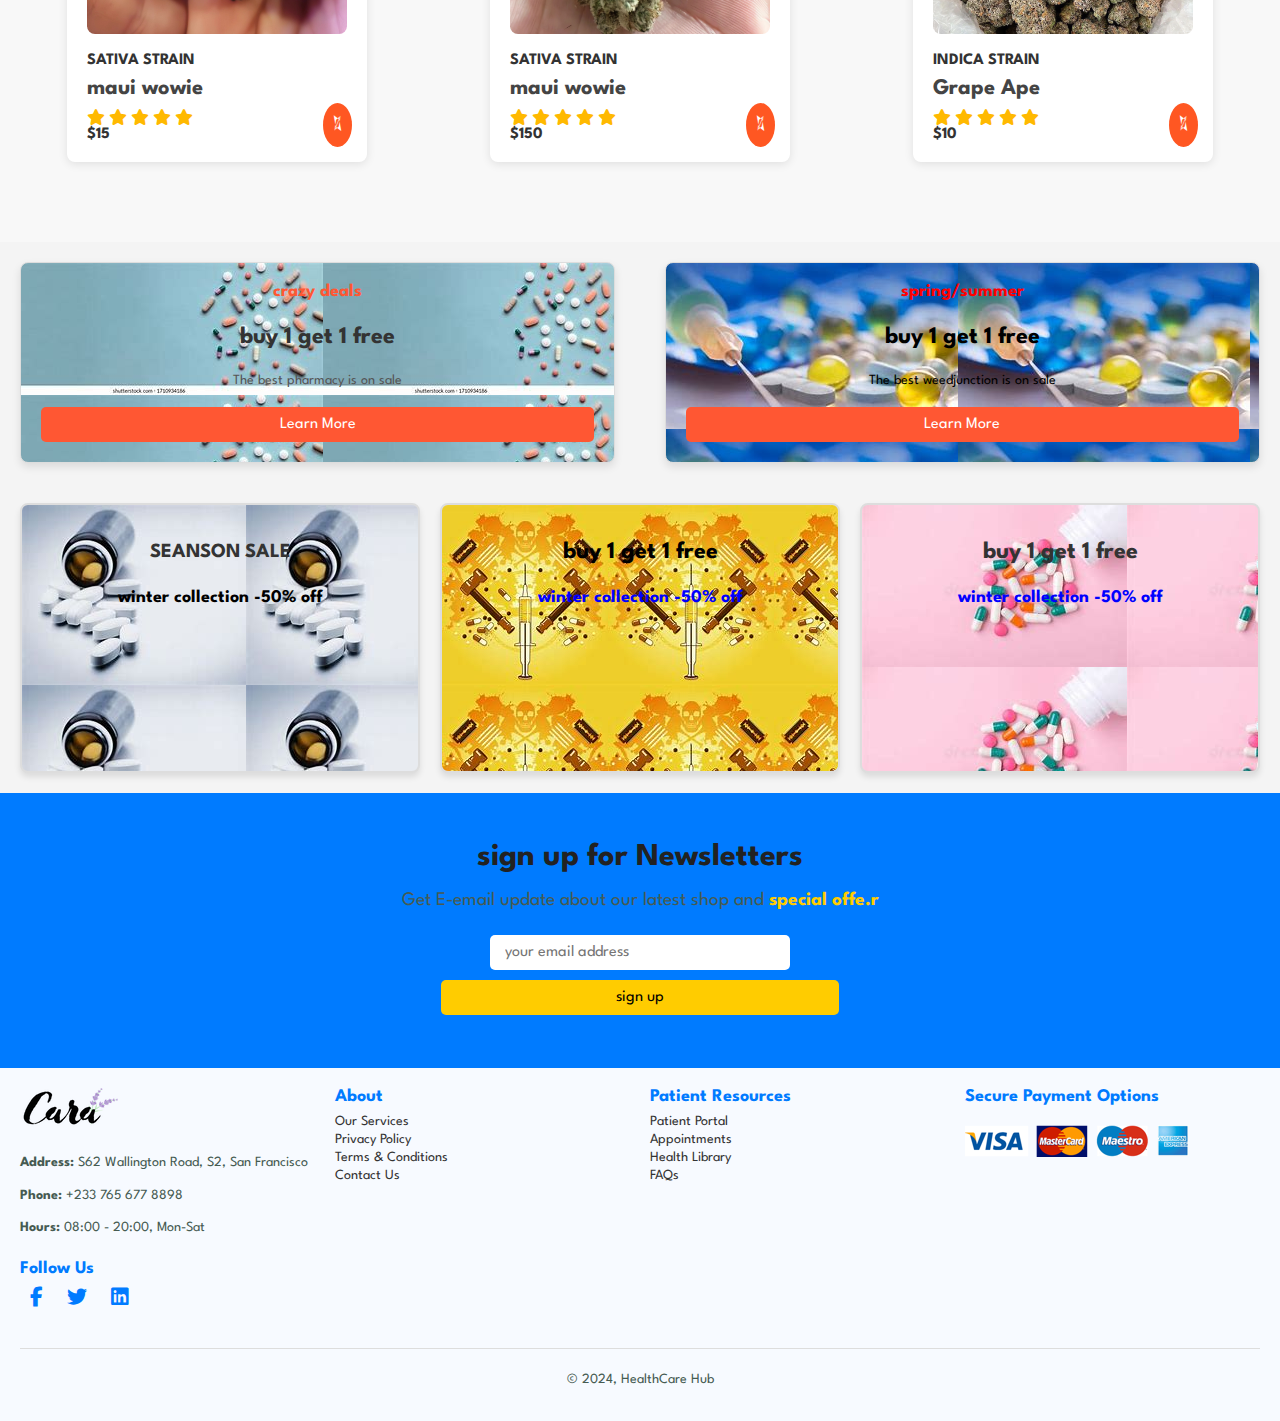
==== commit 4e706596: "initial commit" ====
--- a/weedJunction/index.html
+++ b/weedJunction/index.html
@@ -29,7 +29,7 @@
     </section>
      <section id="hero">
         
-        <h4>WELCOM TO WEEDJUNCTION</h4>
+        <h4>WELCOM TO JIM BELUSHI'S FARM</h4>
         <h2>On all product <h2>
             <p>At Wjunction ,we pride ourselve on offering high quality weed, sustaniable product with a focus on customer satisfaction
                 !</p>
--- a/weedJunction/style.css
+++ b/weedJunction/style.css
@@ -92,7 +92,7 @@
 }
 /* Hero Section */
 #hero {
-  background-image: url("img/4.jpg");
+  background-image: url("img/78.jpg");
   height: 90vh;
   width: 100%;
   background-size: cover;
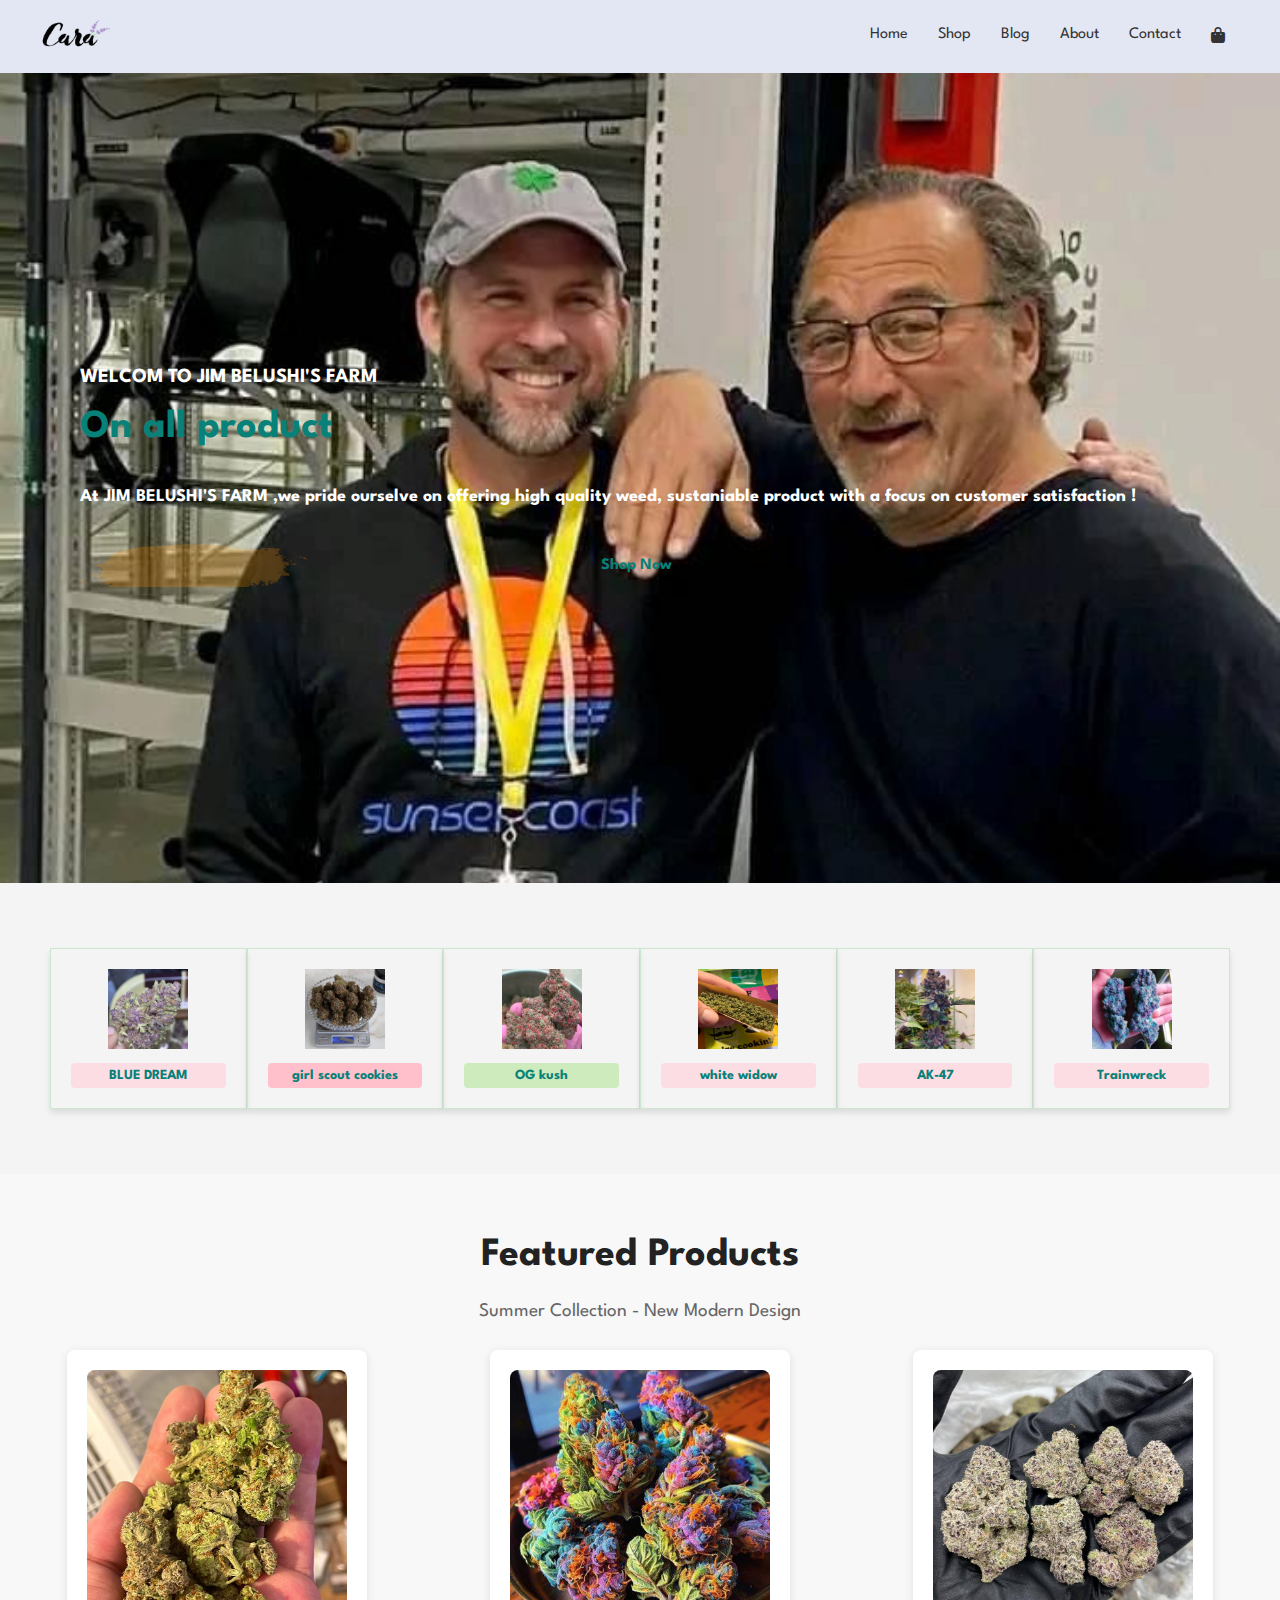
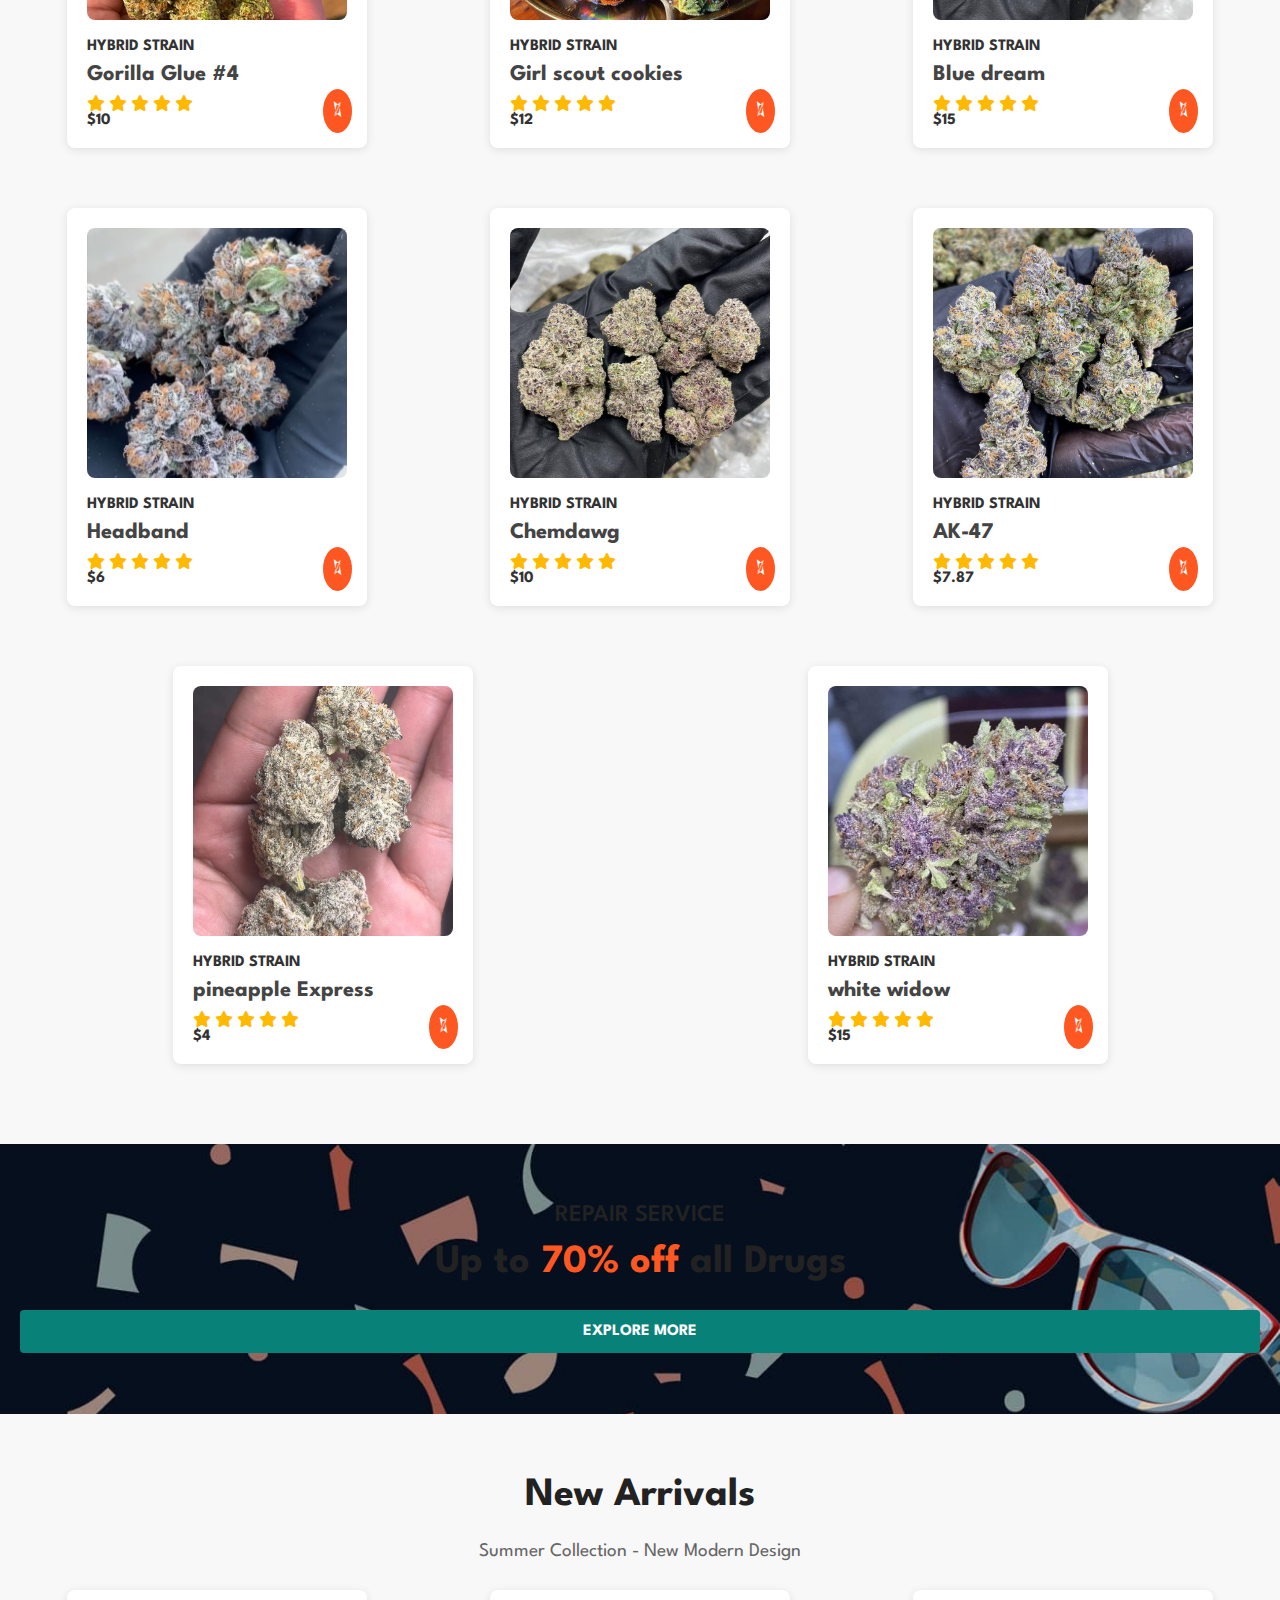
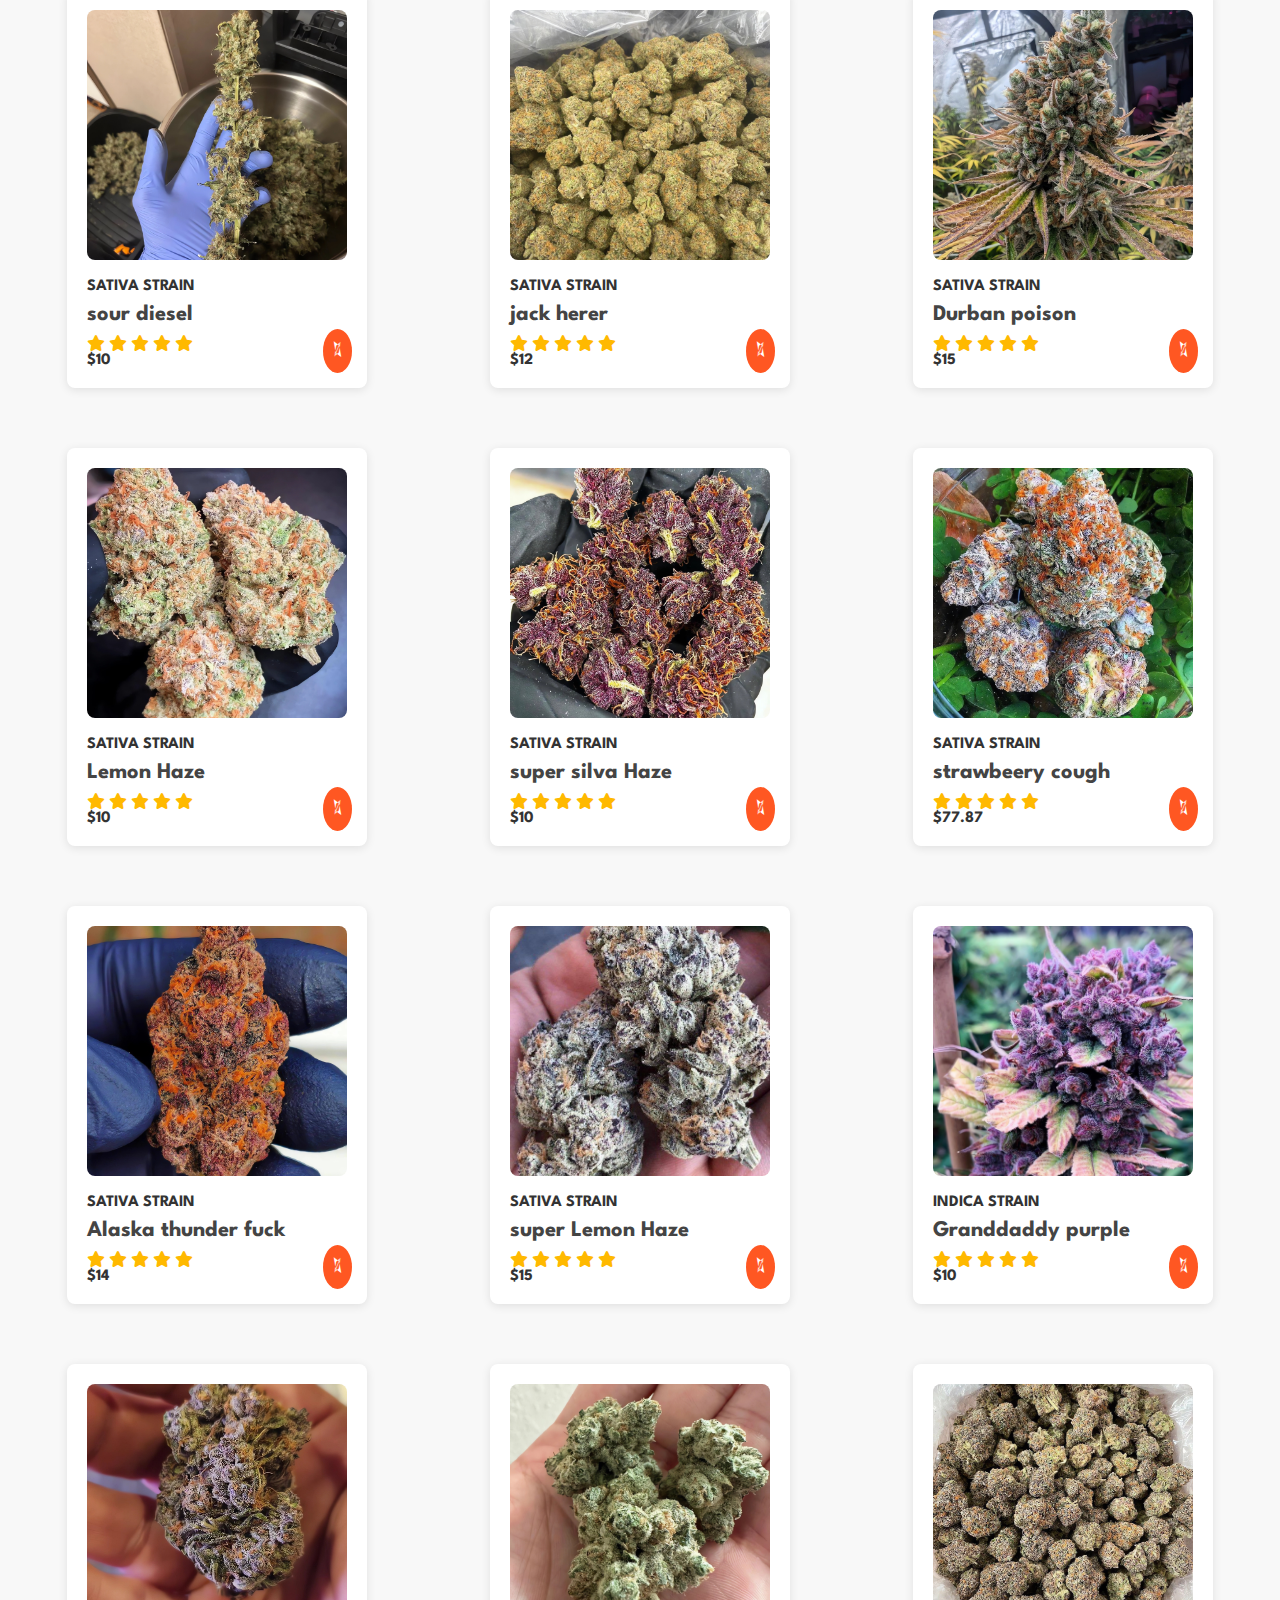
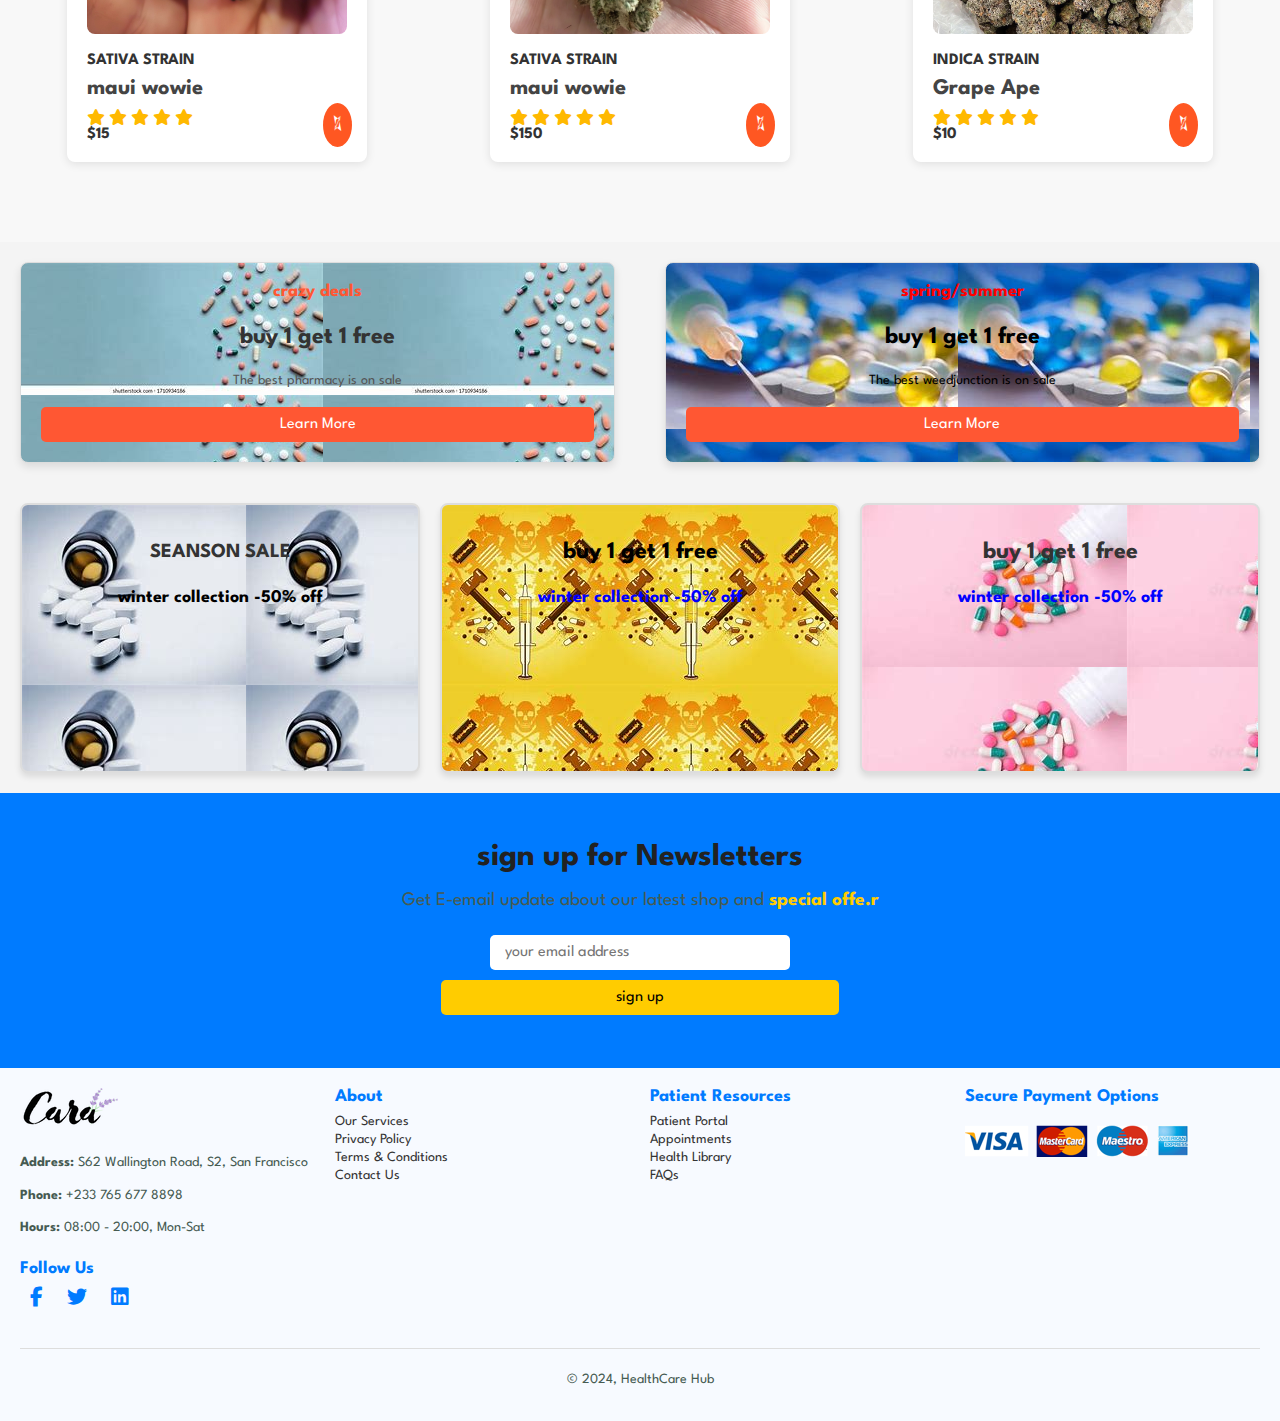
==== commit 0483812a: "initial commit" ====
--- a/weedJunction/index.html
+++ b/weedJunction/index.html
@@ -31,7 +31,7 @@
         
         <h4>WELCOM TO JIM BELUSHI'S FARM</h4>
         <h2>On all product <h2>
-            <p>At Wjunction ,we pride ourselve on offering high quality weed, sustaniable product with a focus on customer satisfaction
+            <p>At JIM BELUSHI'S FARM ,we pride ourselve on offering high quality weed, sustaniable product with a focus on customer satisfaction
                 !</p>
             <button onclick="window.location.href='shop.html'">Shop Now</button>
 
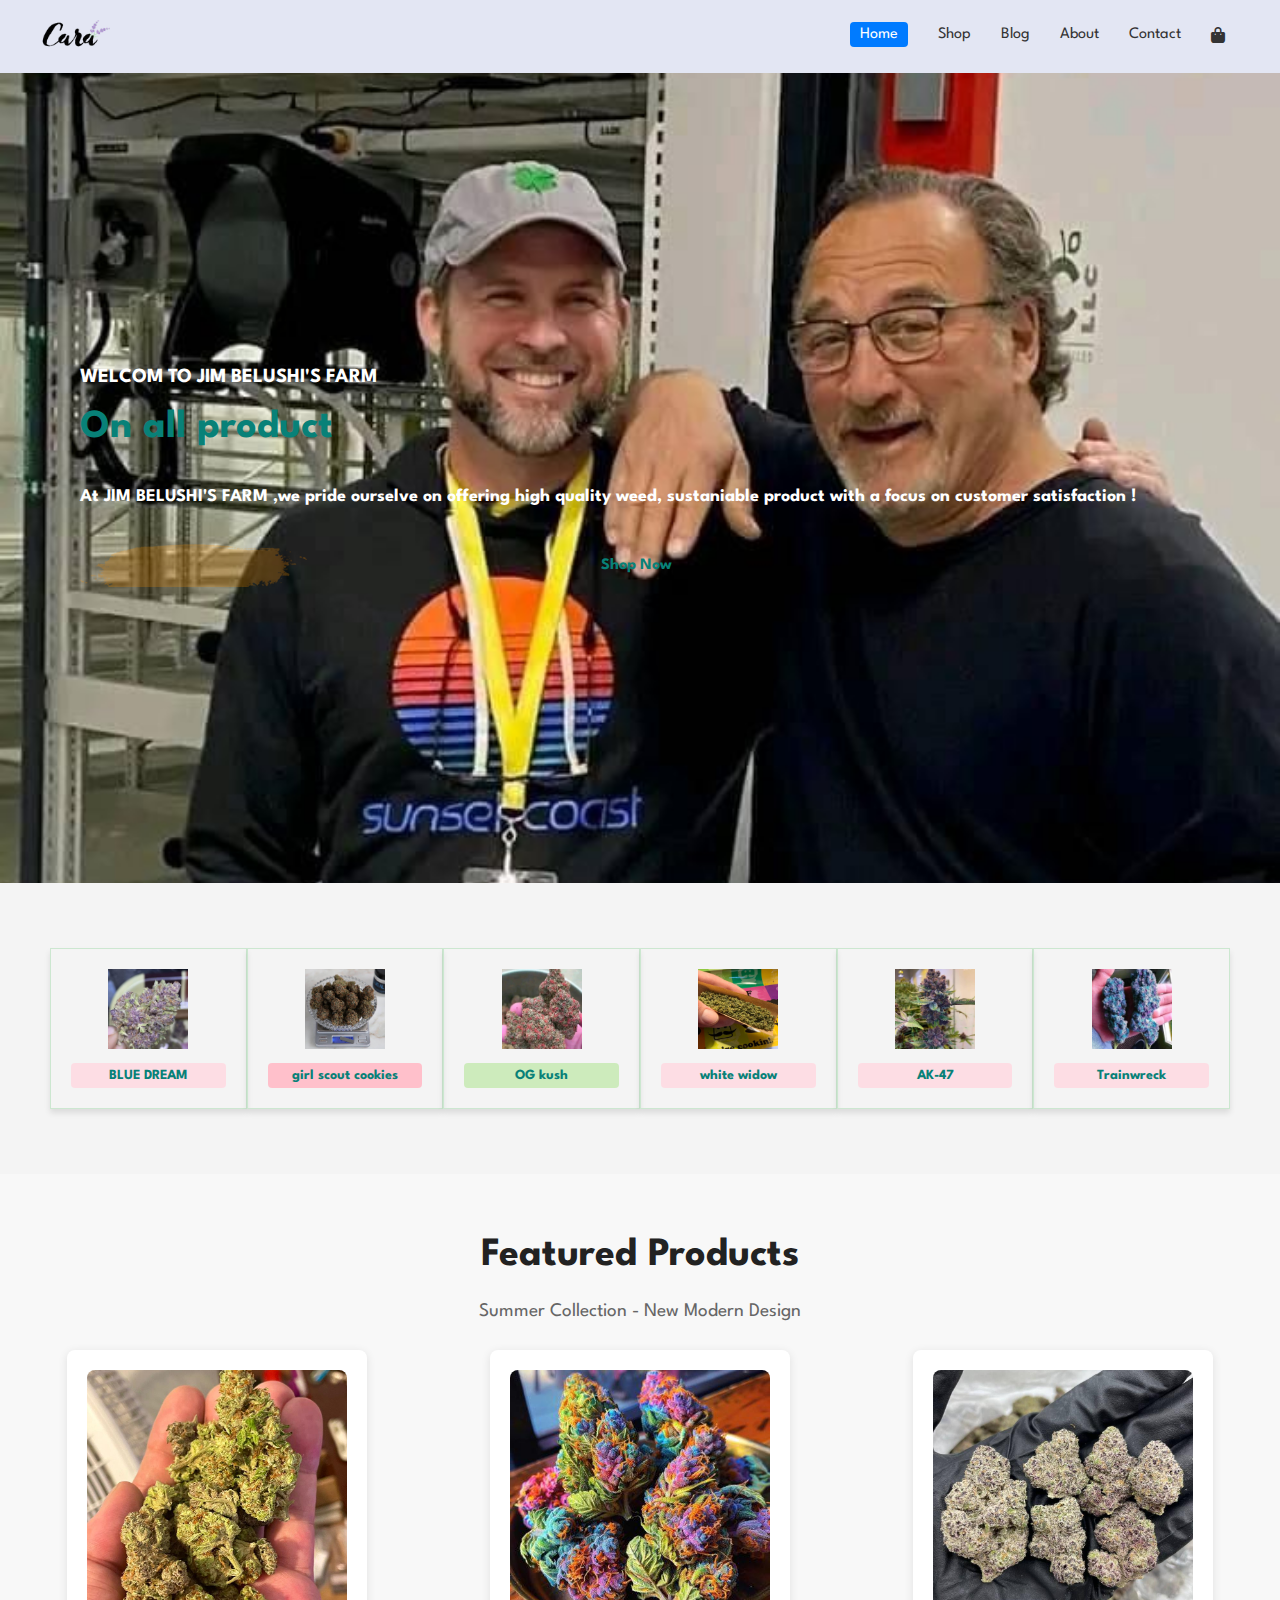
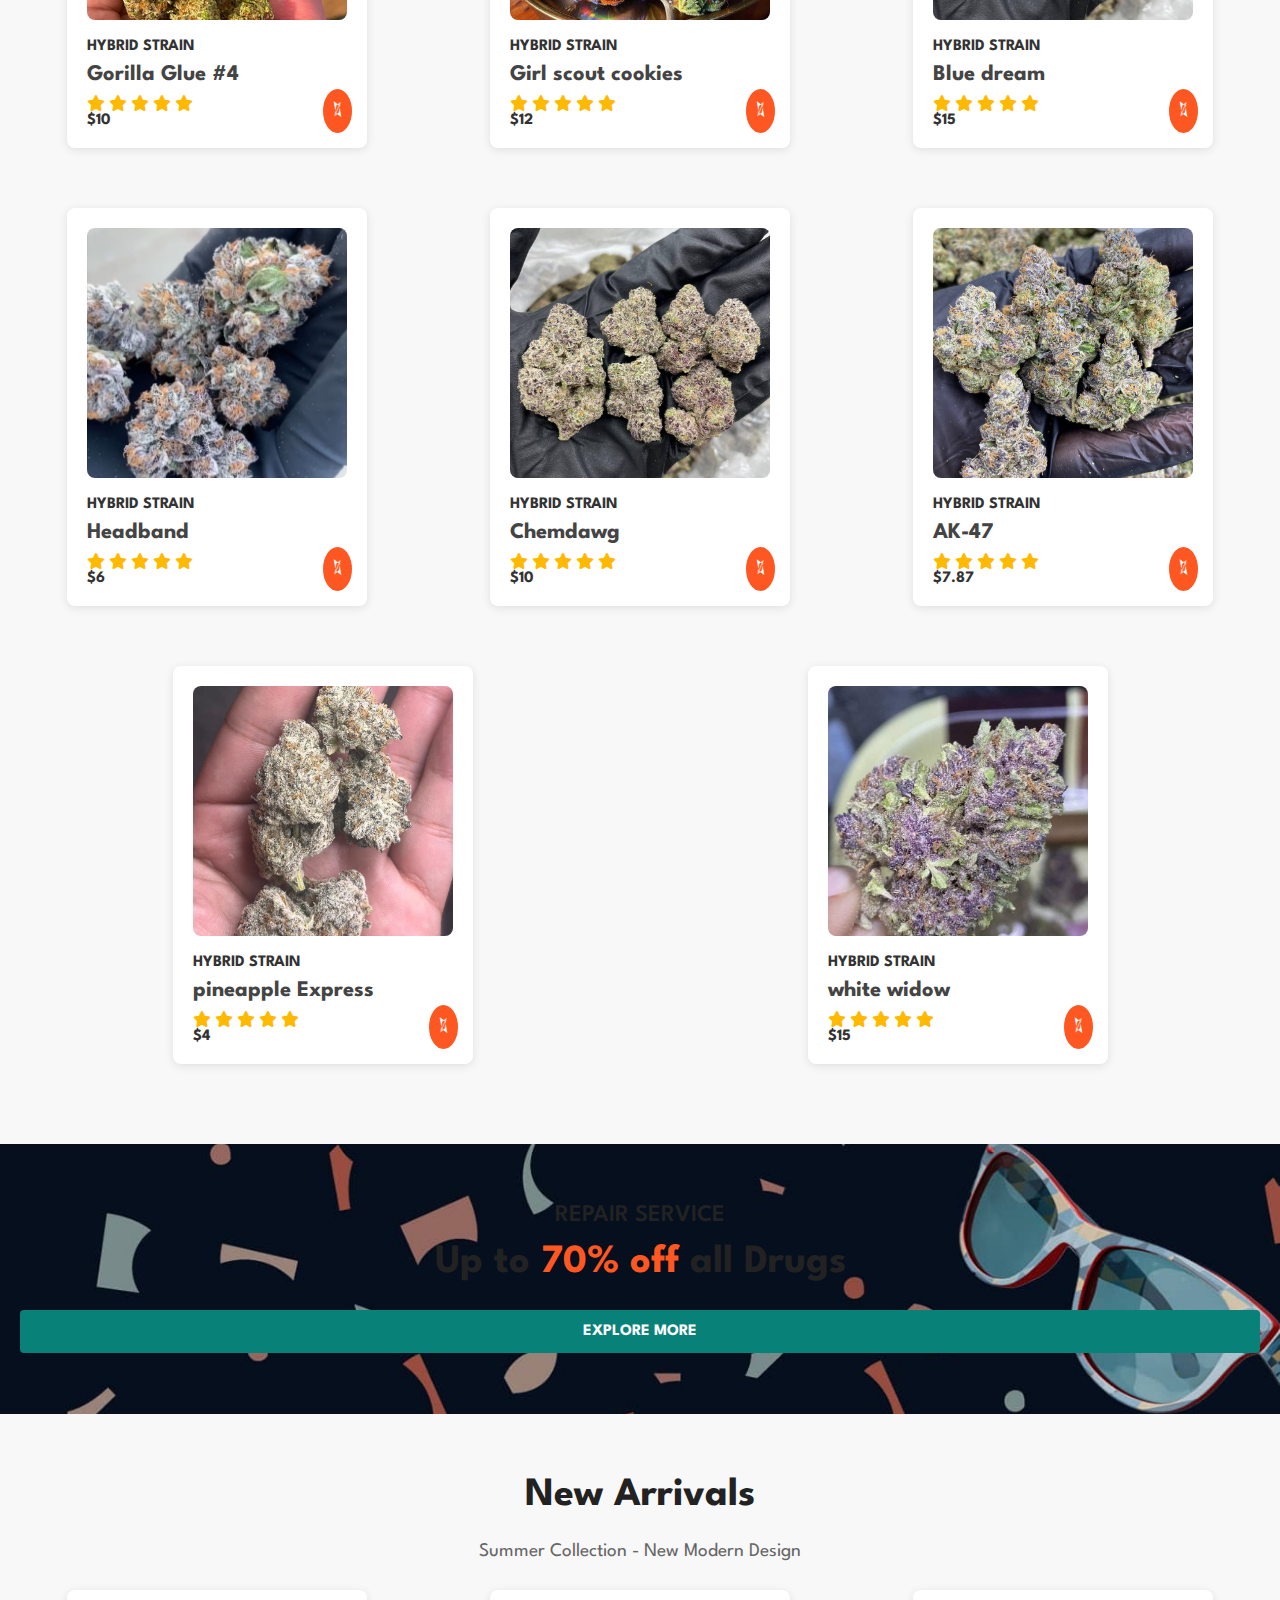
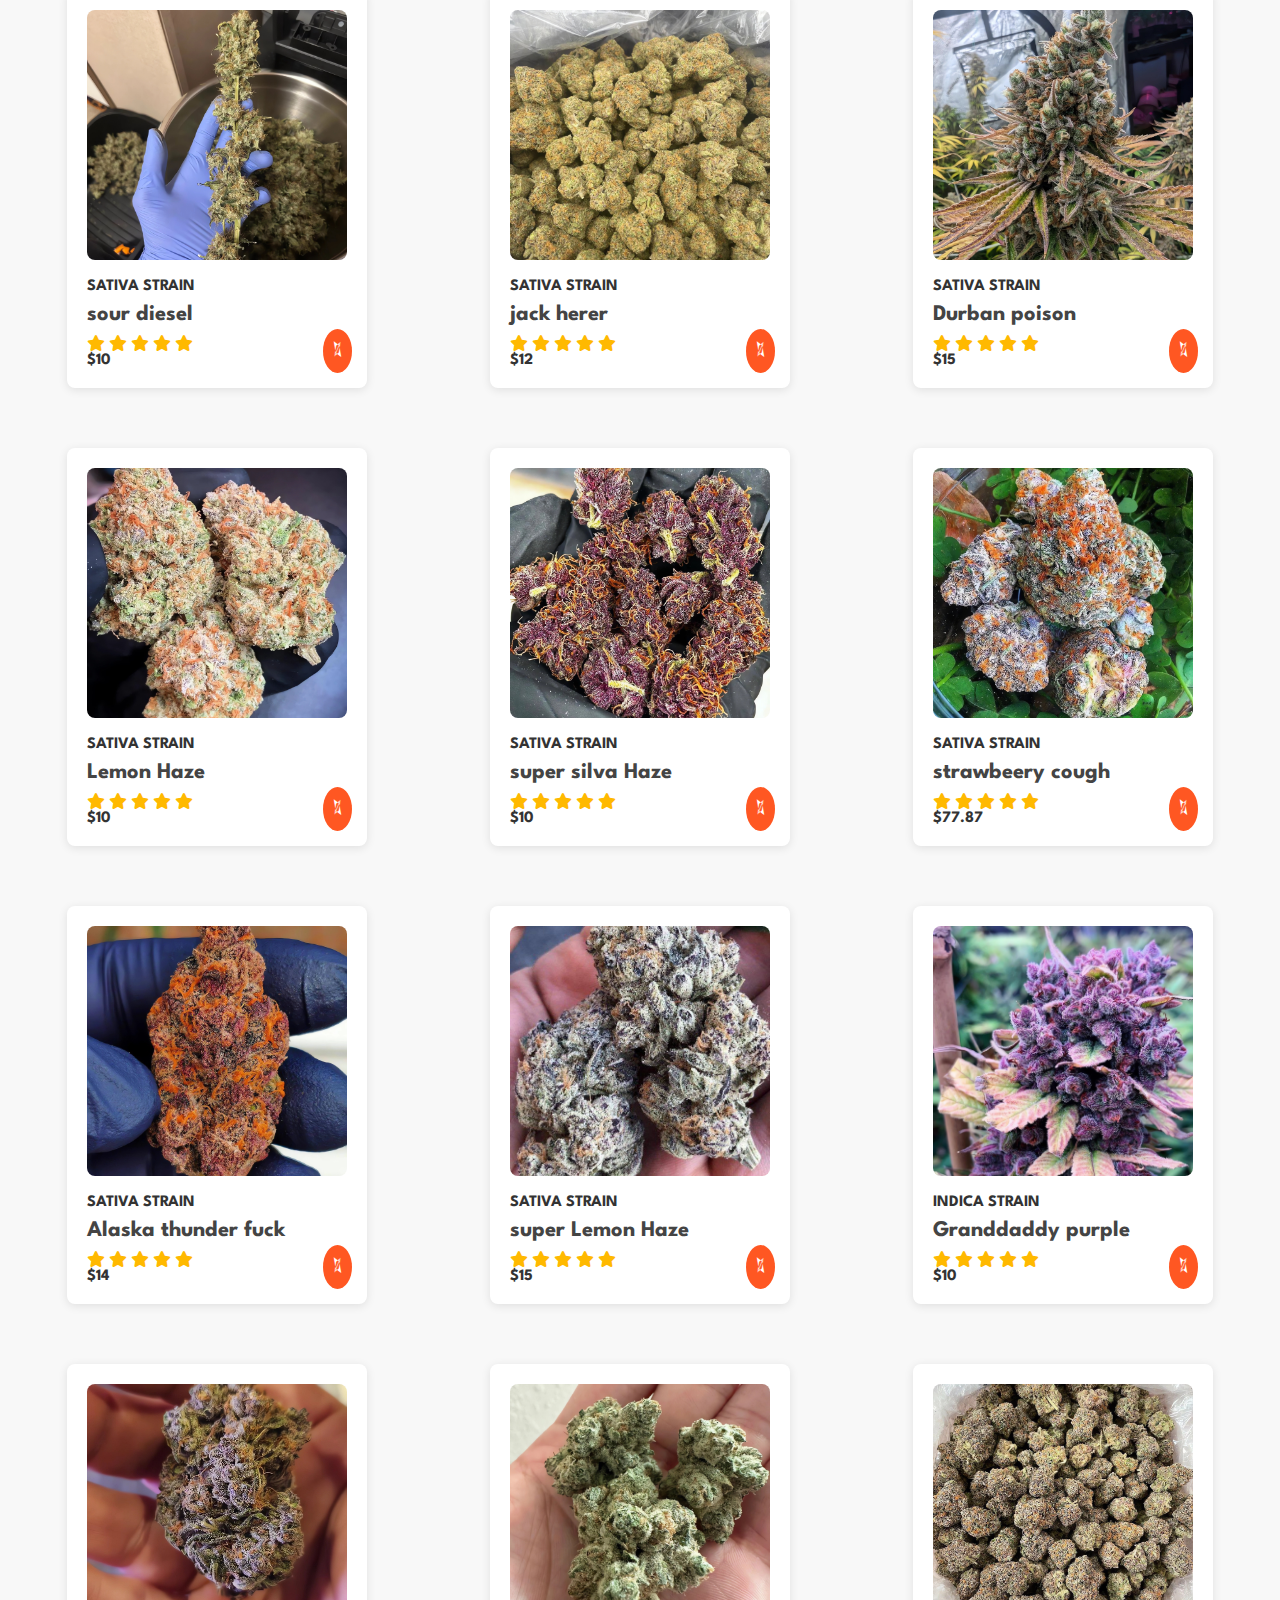
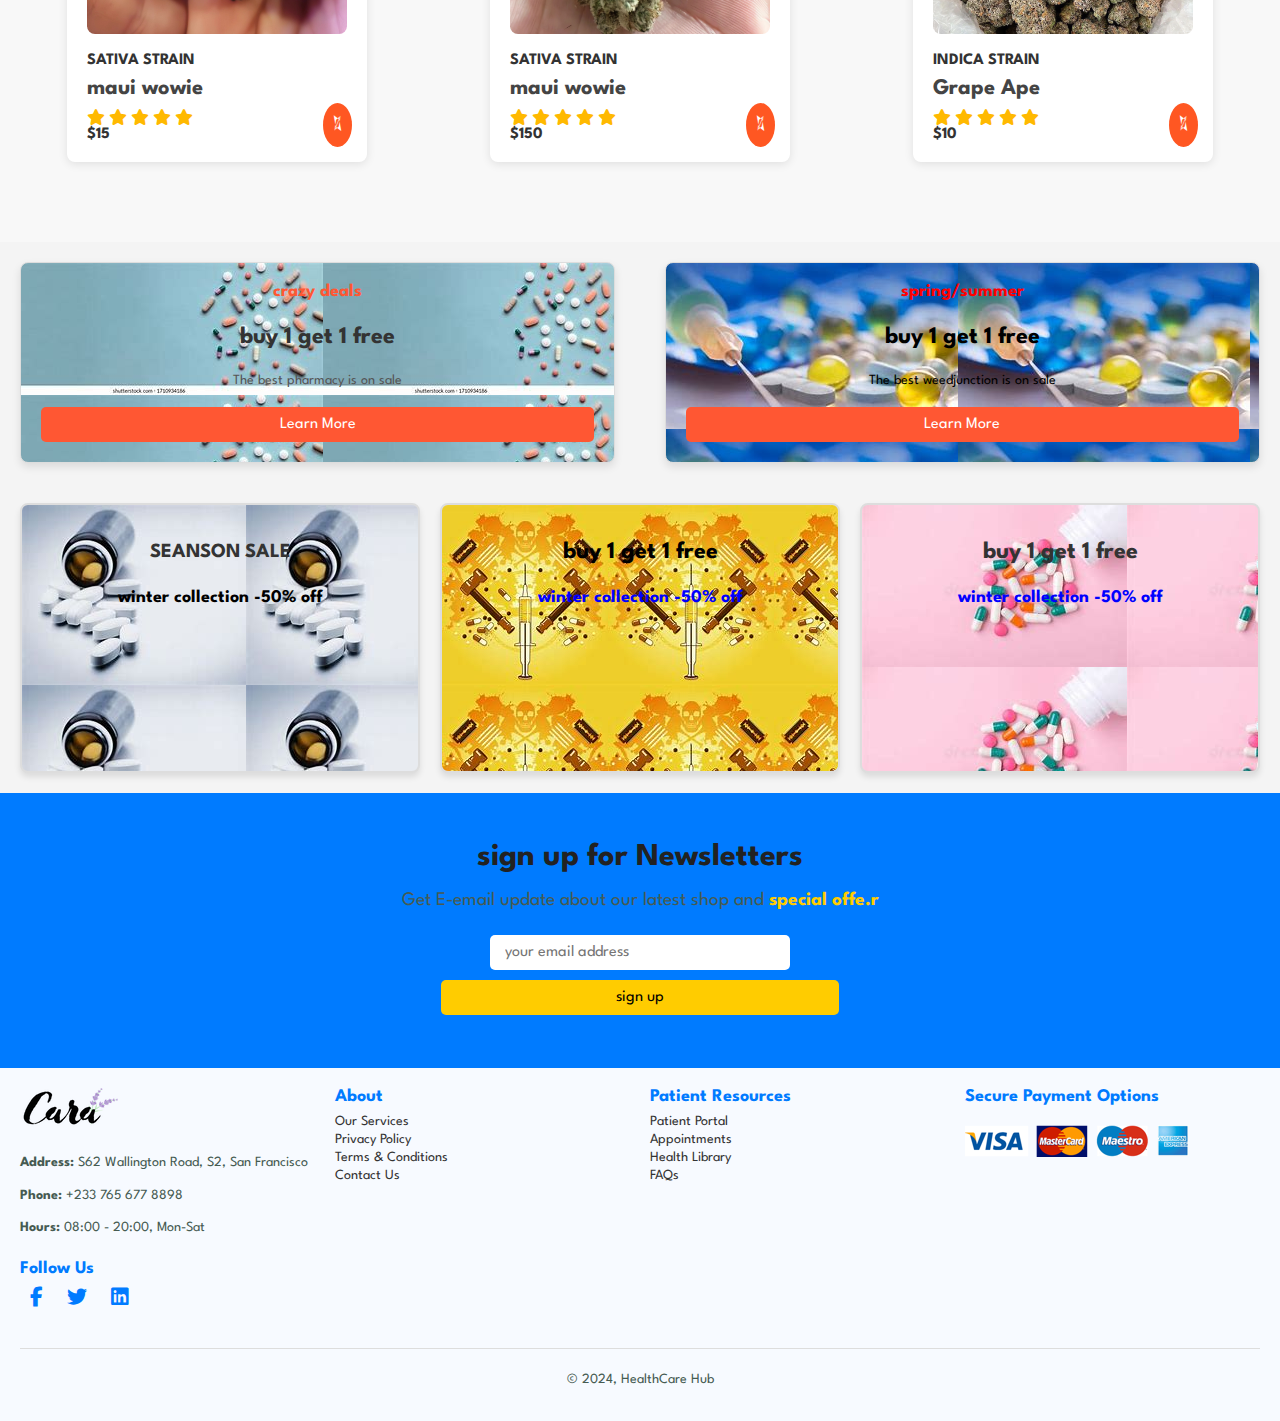
==== commit 81825346: "initial commit" ====
--- a/weedJunction/index.html
+++ b/weedJunction/index.html
@@ -15,7 +15,7 @@
         <a href ="#"><img src="img/logo.png" class="logo" alt="Logo"></a>
         <div>
             <ul id="navbar">
-                <li><a href="index.html">Home</a></li>
+                <li><a href="index.html" class="active">Home</a></li>
                 <li><a href="shop.html">Shop</a></li>
                 <li><a href="blog.html">Blog</a></li>
                 <li><a href="about.html">About</a></li>
--- a/weedJunction/style.css
+++ b/weedJunction/style.css
@@ -1507,3 +1507,10 @@
   color: #000;
   font-size: 1.2rem;
 }
+#navbar li a.active {
+  color: #fff;
+  background-color: #007bff;
+  border-radius: 4px;
+  padding: 5px 10px;
+  text-decoration: none;
+}
